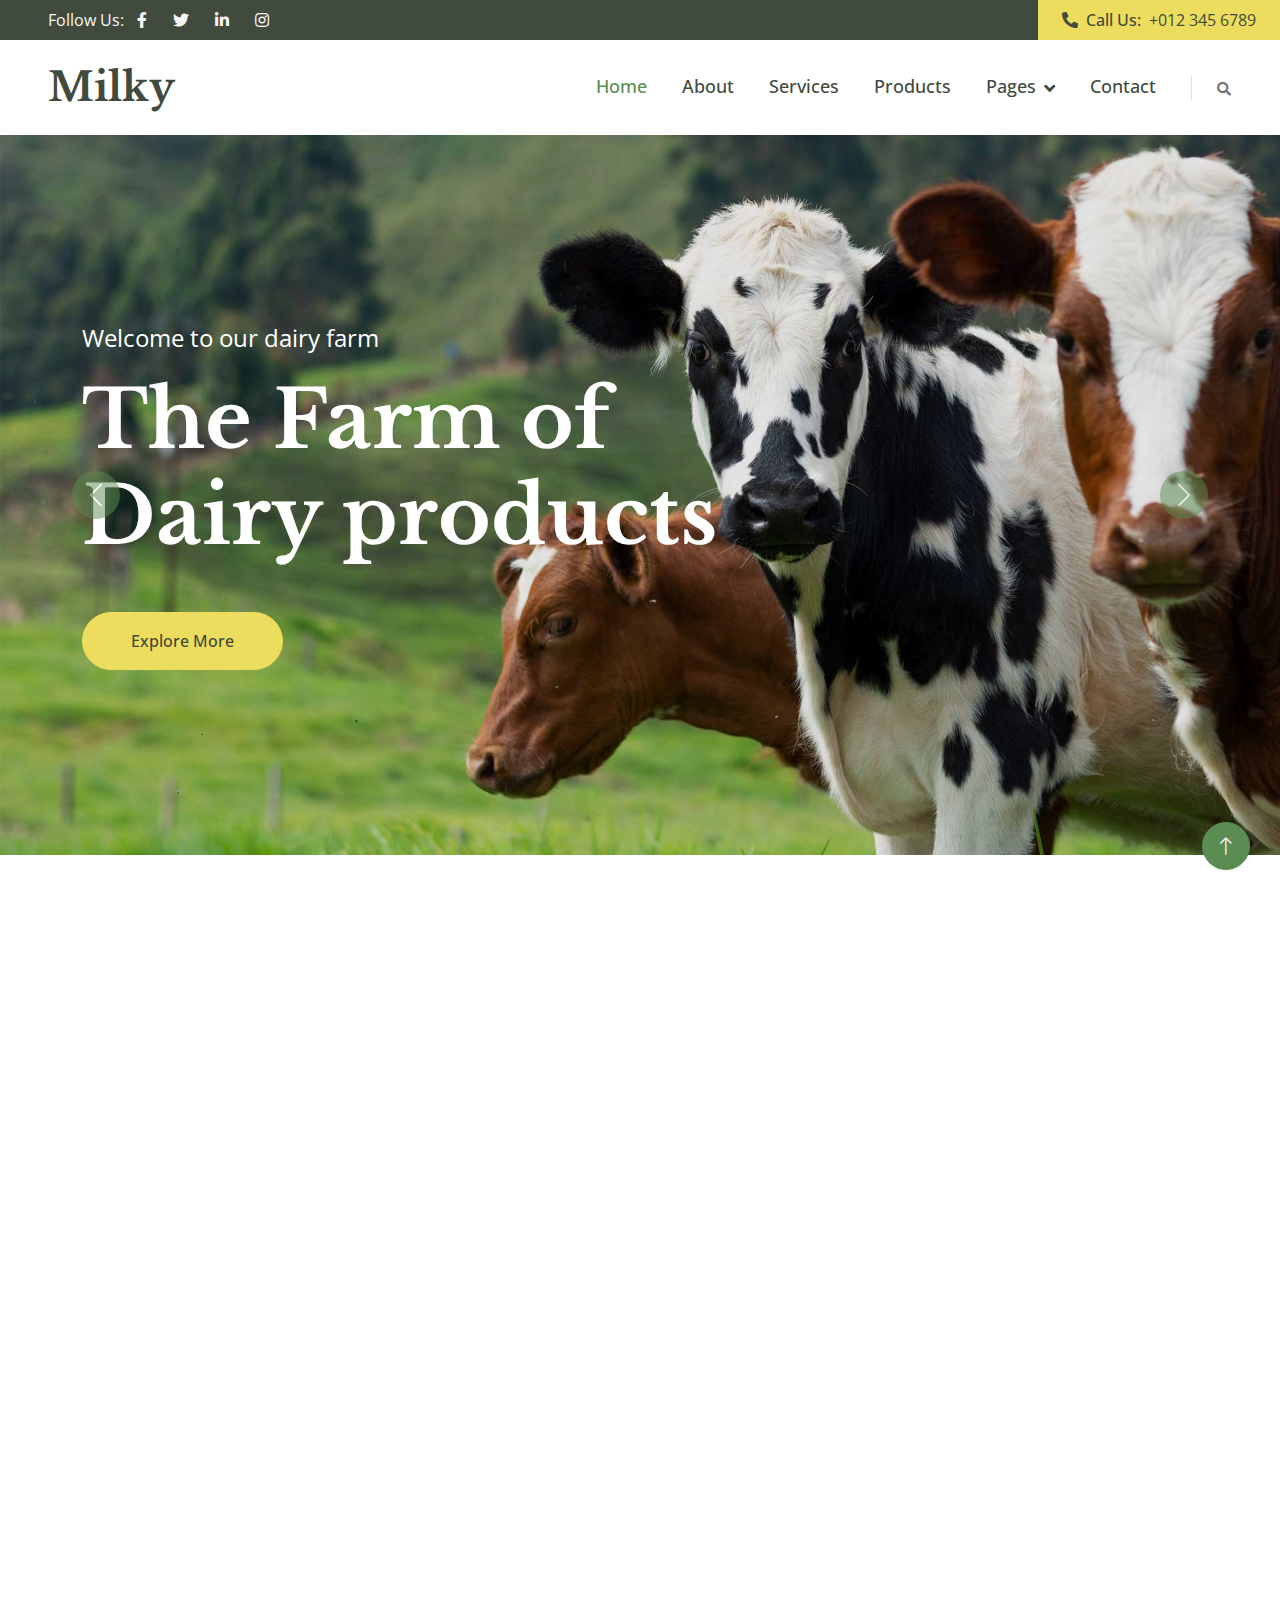
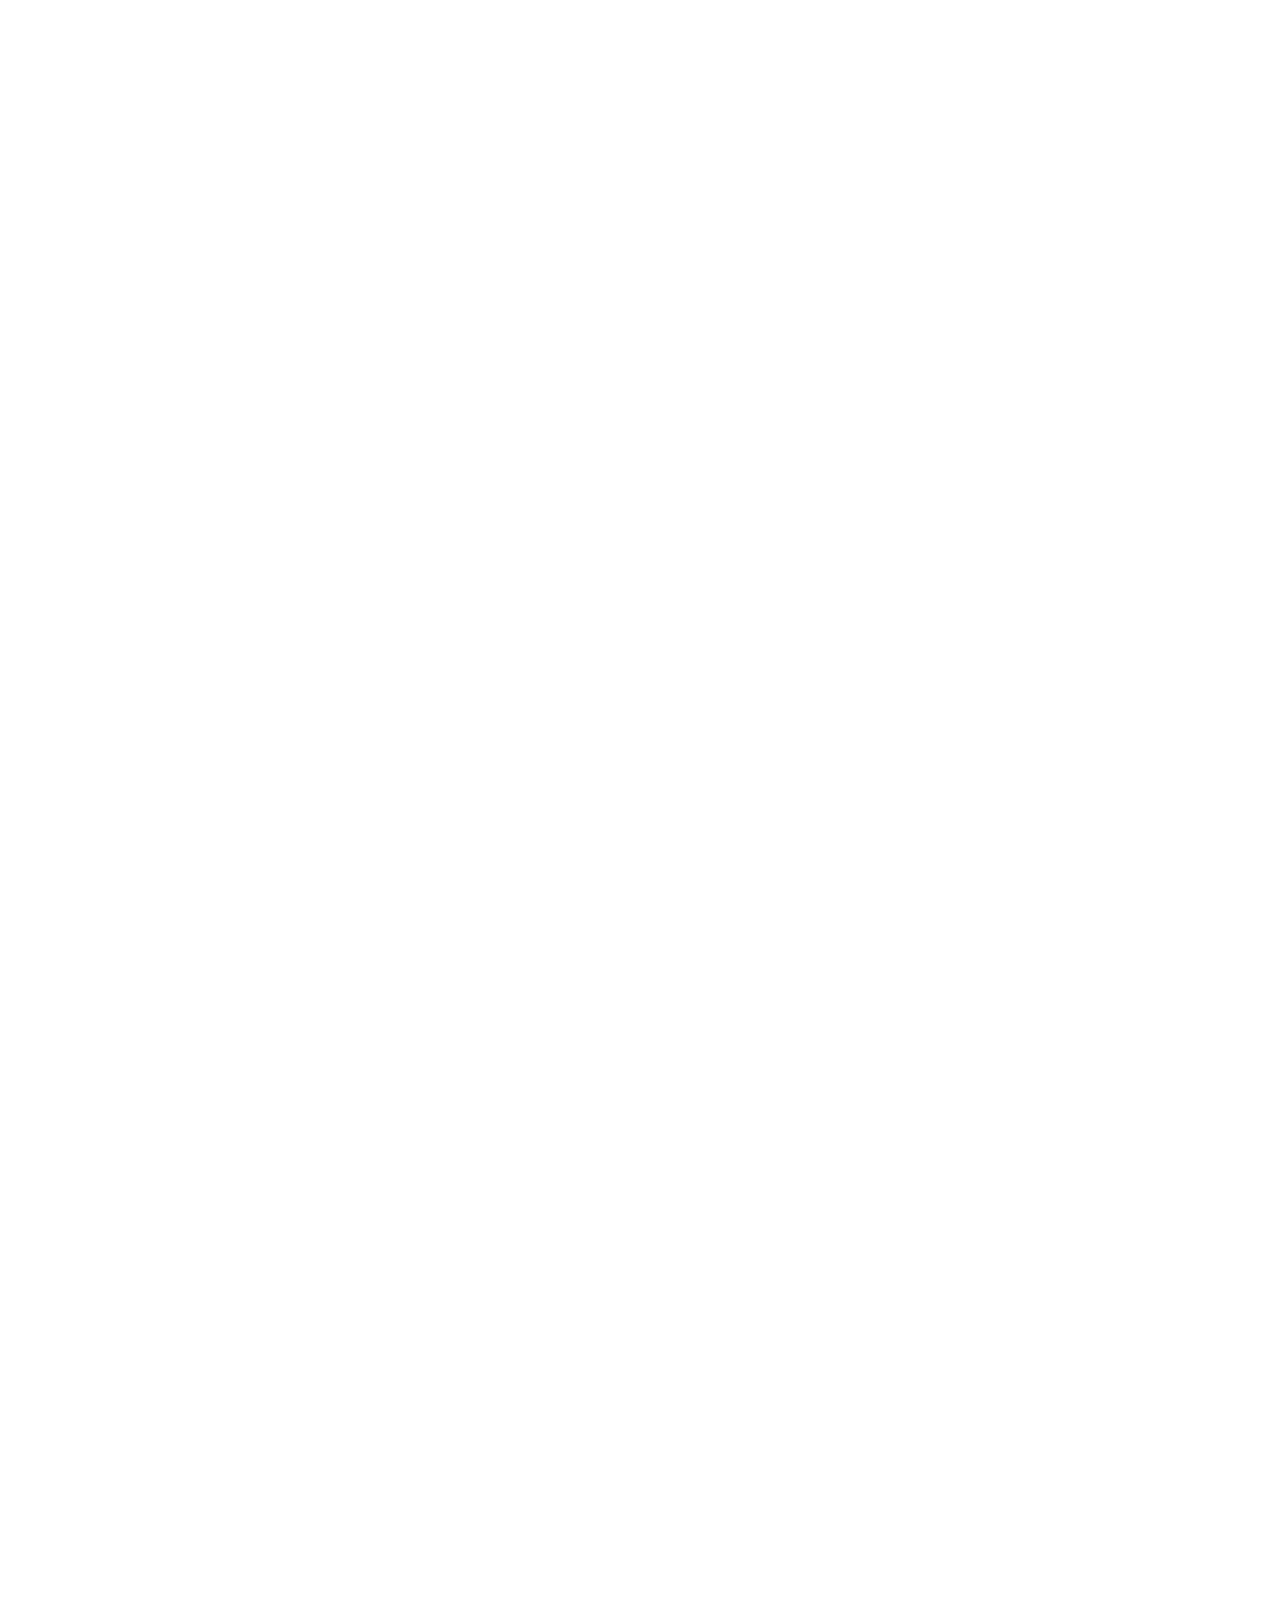
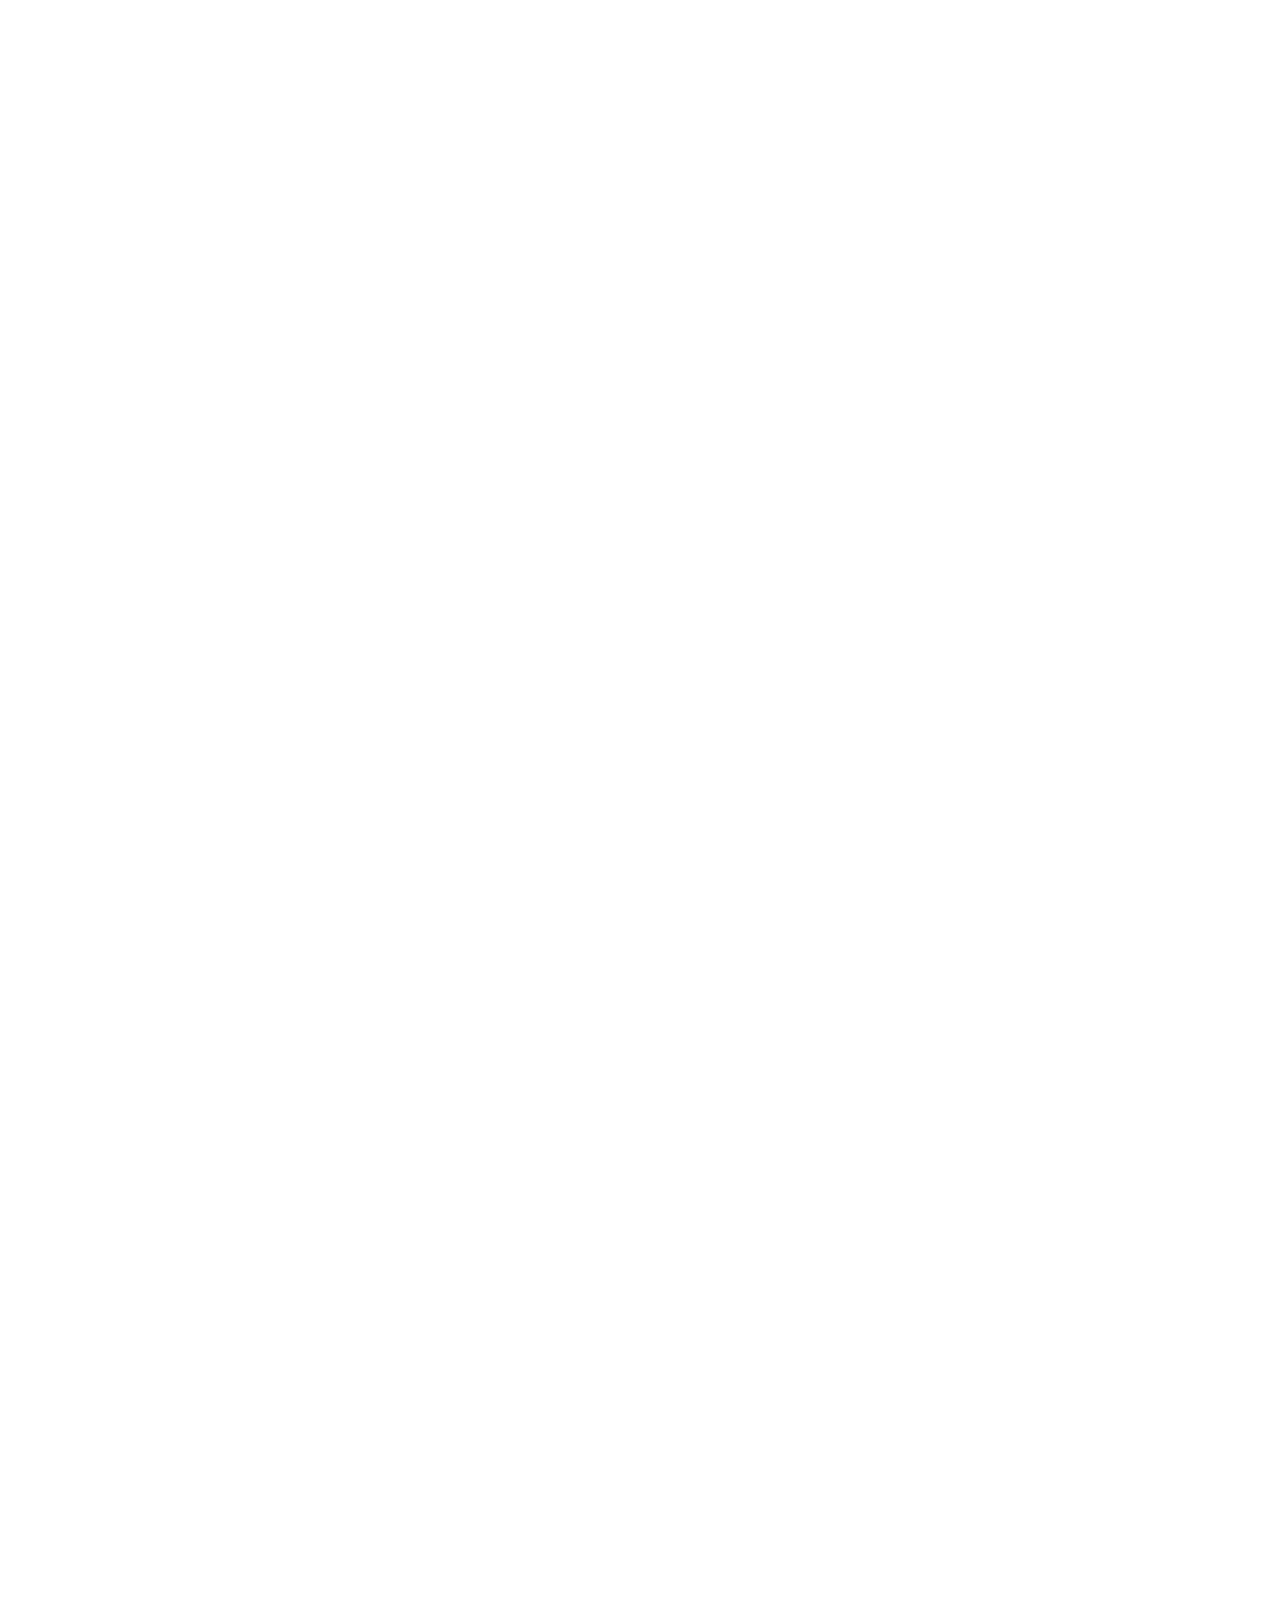
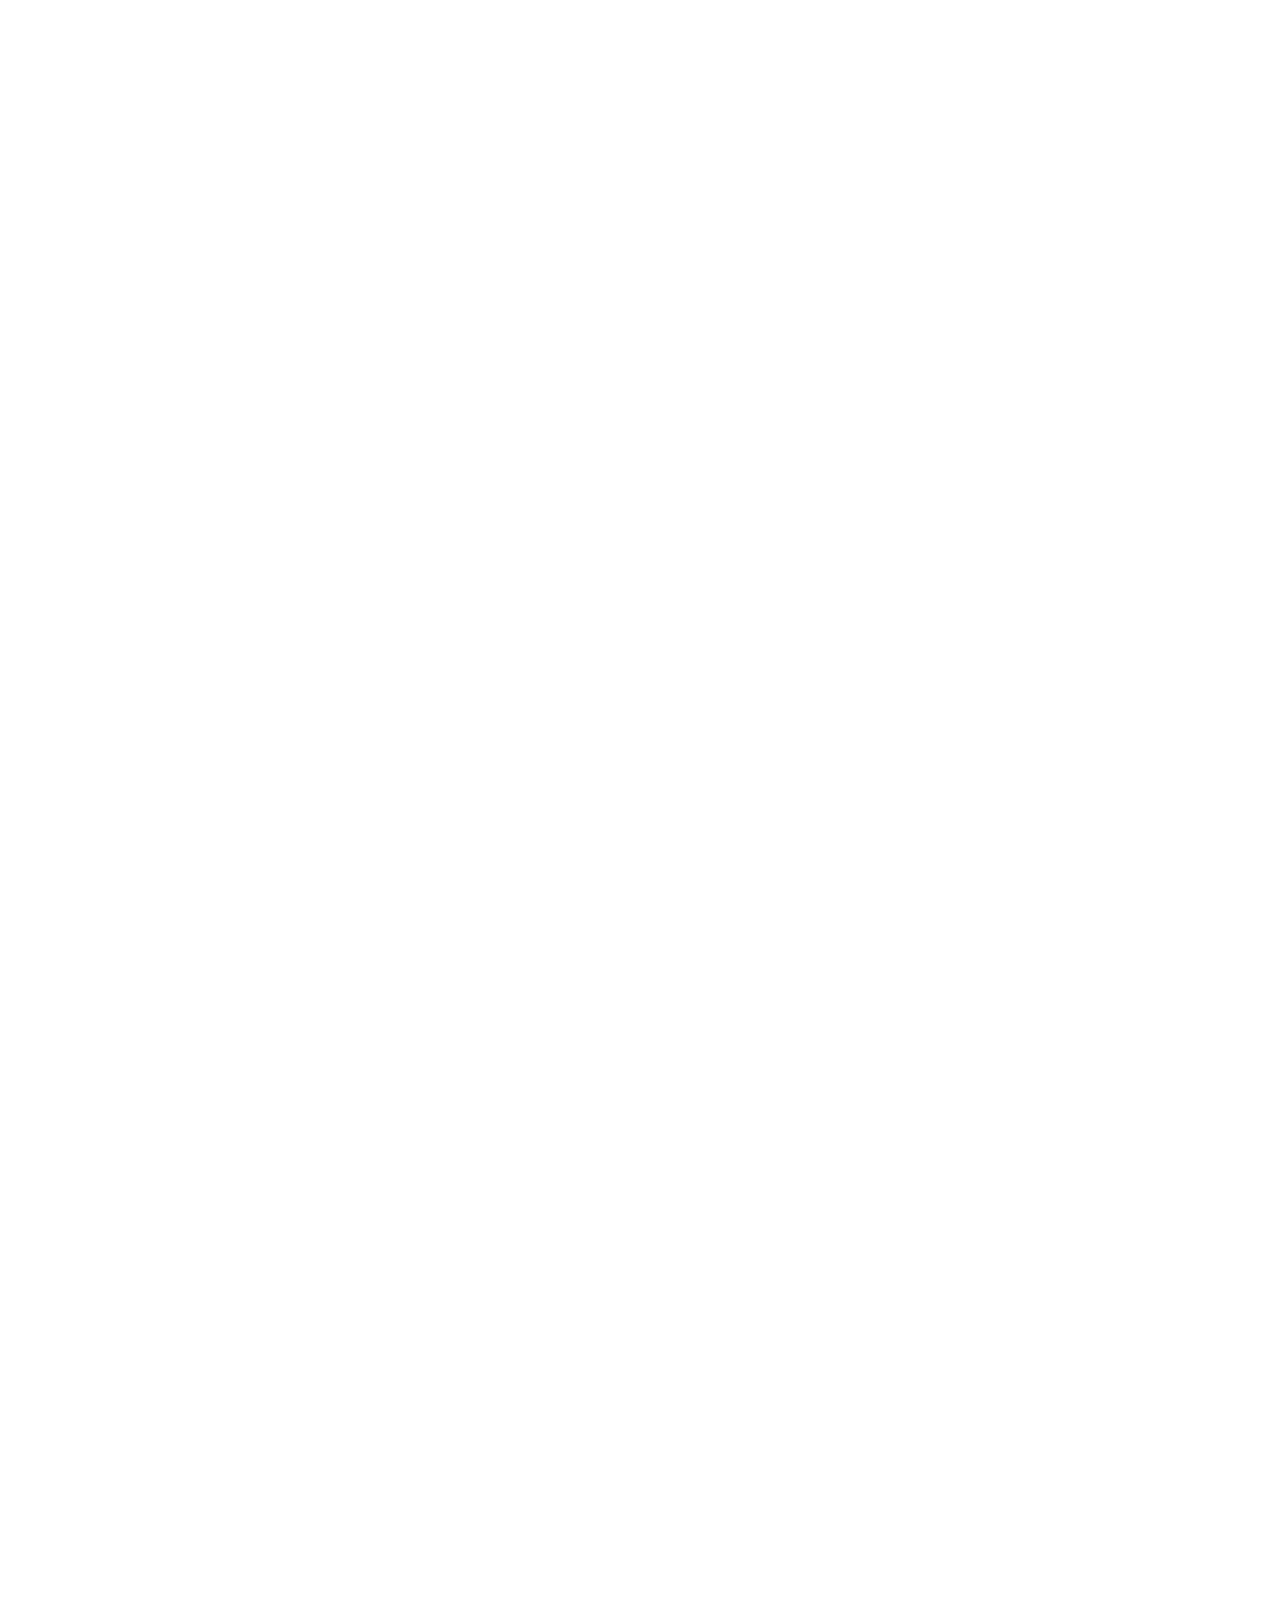
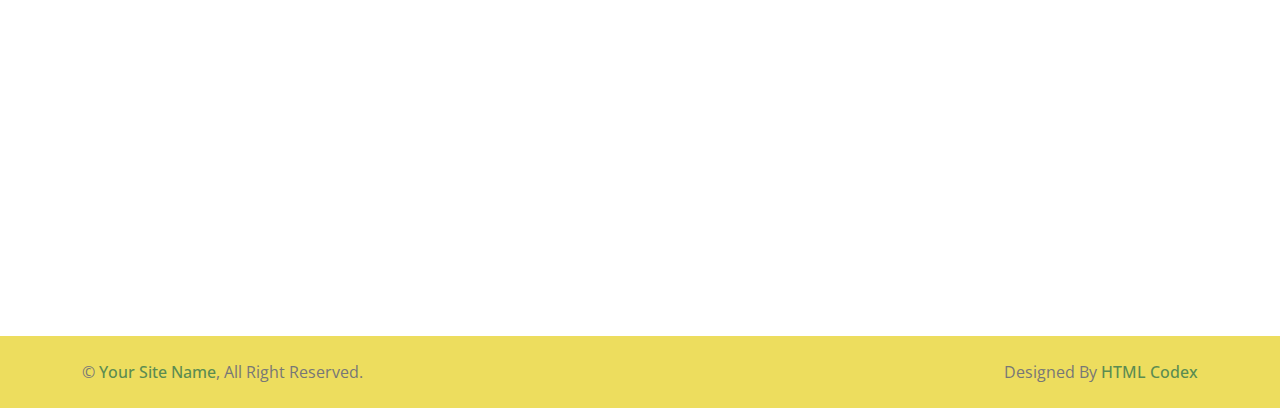
==== dairy-website-template/index.html @ 1d52352a "adding Dairy Cow template" ====
<!DOCTYPE html>
<html lang="en">

<head>
    <meta charset="utf-8">
    <title>Milky - Dairy Website Template</title>
    <meta content="width=device-width, initial-scale=1.0" name="viewport">
    <meta content="" name="keywords">
    <meta content="" name="description">

    <!-- Favicon -->
    <link href="img/favicon.ico" rel="icon">

    <!-- Google Web Fonts -->
    <link rel="preconnect" href="https://fonts.googleapis.com">
    <link rel="preconnect" href="https://fonts.gstatic.com" crossorigin>
    <link href="https://fonts.googleapis.com/css2?family=Libre+Baskerville:wght@700&family=Open+Sans:wght@400;500;600&display=swap" rel="stylesheet">   

    <!-- Icon Font Stylesheet -->
    <link href="https://cdnjs.cloudflare.com/ajax/libs/font-awesome/5.10.0/css/all.min.css" rel="stylesheet">
    <link href="https://cdn.jsdelivr.net/npm/bootstrap-icons@1.4.1/font/bootstrap-icons.css" rel="stylesheet">

    <!-- Libraries Stylesheet -->
    <link href="lib/animate/animate.min.css" rel="stylesheet">
    <link href="lib/owlcarousel/assets/owl.carousel.min.css" rel="stylesheet">
    <link href="lib/lightbox/css/lightbox.min.css" rel="stylesheet">

    <!-- Customized Bootstrap Stylesheet -->
    <link href="css/bootstrap.min.css" rel="stylesheet">

    <!-- Template Stylesheet -->
    <link href="css/style.css" rel="stylesheet">
</head>

<body>
    <!-- Spinner Start -->
    <div id="spinner" class="show bg-white position-fixed translate-middle w-100 vh-100 top-50 start-50 d-flex align-items-center justify-content-center">
        <div class="spinner-border text-primary" role="status" style="width: 3rem; height: 3rem;"></div>
    </div>
    <!-- Spinner End -->


    <!-- Topbar Start -->
    <div class="container-fluid bg-dark px-0">
        <div class="row g-0 d-none d-lg-flex">
            <div class="col-lg-6 ps-5 text-start">
                <div class="h-100 d-inline-flex align-items-center text-light">
                    <span>Follow Us:</span>
                    <a class="btn btn-link text-light" href=""><i class="fab fa-facebook-f"></i></a>
                    <a class="btn btn-link text-light" href=""><i class="fab fa-twitter"></i></a>
                    <a class="btn btn-link text-light" href=""><i class="fab fa-linkedin-in"></i></a>
                    <a class="btn btn-link text-light" href=""><i class="fab fa-instagram"></i></a>
                </div>
            </div>
            <div class="col-lg-6 text-end">
                <div class="h-100 bg-secondary d-inline-flex align-items-center text-dark py-2 px-4">
                    <span class="me-2 fw-semi-bold"><i class="fa fa-phone-alt me-2"></i>Call Us:</span>
                    <span>+012 345 6789</span>
                </div>
            </div>
        </div>
    </div>
    <!-- Topbar End -->


    <!-- Navbar Start -->
    <nav class="navbar navbar-expand-lg bg-white navbar-light sticky-top px-4 px-lg-5">
        <a href="index.html" class="navbar-brand d-flex align-items-center">
            <h1 class="m-0">Milky</h1>
        </a>
        <button type="button" class="navbar-toggler me-0" data-bs-toggle="collapse" data-bs-target="#navbarCollapse">
            <span class="navbar-toggler-icon"></span>
        </button>
        <div class="collapse navbar-collapse" id="navbarCollapse">
            <div class="navbar-nav ms-auto p-4 p-lg-0">
                <a href="index.html" class="nav-item nav-link active">Home</a>
                <a href="about.html" class="nav-item nav-link">About</a>
                <a href="service.html" class="nav-item nav-link">Services</a>
                <a href="product.html" class="nav-item nav-link">Products</a>
                <div class="nav-item dropdown">
                    <a href="#" class="nav-link dropdown-toggle" data-bs-toggle="dropdown">Pages</a>
                    <div class="dropdown-menu bg-light m-0">
                        <a href="gallery.html" class="dropdown-item">Gallery</a>
                        <a href="feature.html" class="dropdown-item">Features</a>
                        <a href="team.html" class="dropdown-item">Our Team</a>
                        <a href="testimonial.html" class="dropdown-item">Testimonial</a>
                        <a href="404.html" class="dropdown-item">404 Page</a>
                    </div>
                </div>
                <a href="contact.html" class="nav-item nav-link">Contact</a>
            </div>
            <div class="border-start ps-4 d-none d-lg-block">
                <button type="button" class="btn btn-sm p-0"><i class="fa fa-search"></i></button>
            </div>
        </div>
    </nav>
    <!-- Navbar End -->


    <!-- Carousel Start -->
    <div class="container-fluid px-0 mb-5">
        <div id="header-carousel" class="carousel slide" data-bs-ride="carousel">
            <div class="carousel-inner">
                <div class="carousel-item active">
                    <img class="w-100" src="img/carousel-1.jpg" alt="Image">
                    <div class="carousel-caption">
                        <div class="container">
                            <div class="row justify-content-start">
                                <div class="col-lg-8 text-start">
                                    <p class="fs-4 text-white">Welcome to our dairy farm</p>
                                    <h1 class="display-1 text-white mb-5 animated slideInRight">The Farm of Dairy products</h1>
                                    <a href="" class="btn btn-secondary rounded-pill py-3 px-5 animated slideInRight">Explore More</a>
                                </div>
                            </div>
                        </div>
                    </div>
                </div>
                <div class="carousel-item">
                    <img class="w-100" src="img/carousel-2.jpg" alt="Image">
                    <div class="carousel-caption">
                        <div class="container">
                            <div class="row justify-content-end">
                                <div class="col-lg-8 text-end">
                                    <p class="fs-4 text-white">Welcome to our dairy farm</p>
                                    <h1 class="display-1 text-white mb-5 animated slideInRight">Best Organic Dairy Products</h1>
                                    <a href="" class="btn btn-secondary rounded-pill py-3 px-5 animated slideInLeft">Explore More</a>
                                </div>
                            </div>
                        </div>
                    </div>
                </div>
            </div>
            <button class="carousel-control-prev" type="button" data-bs-target="#header-carousel"
                data-bs-slide="prev">
                <span class="carousel-control-prev-icon" aria-hidden="true"></span>
                <span class="visually-hidden">Previous</span>
            </button>
            <button class="carousel-control-next" type="button" data-bs-target="#header-carousel"
                data-bs-slide="next">
                <span class="carousel-control-next-icon" aria-hidden="true"></span>
                <span class="visually-hidden">Next</span>
            </button>
        </div>
    </div>
    <!-- Carousel End -->


    <!-- About Start -->
    <div class="container-xxl py-5">
        <div class="container">
            <div class="row g-5 align-items-end">
                <div class="col-lg-6">
                    <div class="row g-2">
                        <div class="col-6 position-relative wow fadeIn" data-wow-delay="0.7s">
                            <div class="about-experience bg-secondary rounded">
                                <h1 class="display-1 mb-0">25</h1>
                                <small class="fs-5 fw-bold">Years Experience</small>
                            </div>
                        </div>
                        <div class="col-6 wow fadeIn" data-wow-delay="0.1s">
                            <img class="img-fluid rounded" src="img/service-1.jpg">
                        </div>
                        <div class="col-6 wow fadeIn" data-wow-delay="0.3s">
                            <img class="img-fluid rounded" src="img/service-2.jpg">
                        </div>
                        <div class="col-6 wow fadeIn" data-wow-delay="0.5s">
                            <img class="img-fluid rounded" src="img/service-3.jpg">
                        </div>
                    </div>
                </div>
                <div class="col-lg-6 wow fadeIn" data-wow-delay="0.5s">
                    <p class="section-title bg-white text-start text-primary pe-3">About Us</p>
                    <h1 class="mb-4">Know About Our Dairy Farm & Our History</h1>
                    <p class="mb-4">Tempor erat elitr rebum at clita. Diam dolor diam ipsum sit. Aliqu diam amet diam et eos. Clita erat ipsum et lorem et sit, sed stet lorem sit clita duo justo magna dolore erat amet</p>
                    <div class="row g-5 pt-2 mb-5">
                        <div class="col-sm-6">
                            <img class="img-fluid mb-4" src="img/service.png" alt="">
                            <h5 class="mb-3">Dedicated Services</h5>
                            <span>Clita erat ipsum et lorem et sit, sed stet lorem sit clita</span>
                        </div>
                        <div class="col-sm-6">
                            <img class="img-fluid mb-4" src="img/product.png" alt="">
                            <h5 class="mb-3">Organic Products</h5>
                            <span>Clita erat ipsum et lorem et sit, sed stet lorem sit clita</span>
                        </div>
                    </div>
                    <a class="btn btn-secondary rounded-pill py-3 px-5" href="">Explore More</a>
                </div>
            </div>
        </div>
    </div>
    <!-- About End -->


    <!-- Features Start -->
    <div class="container-xxl py-5">
        <div class="container">
            <div class="row g-5 align-items-center">
                <div class="col-lg-6 wow fadeInUp" data-wow-delay="0.1s">
                    <p class="section-title bg-white text-start text-primary pe-3">Why Us!</p>
                    <h1 class="mb-4">Few Reasons Why People Choosing Us!</h1>
                    <p class="mb-4">Tempor erat elitr rebum at clita. Diam dolor diam ipsum sit. Aliqu diam amet diam et eos. Clita erat ipsum et lorem et sit, sed stet lorem sit clita duo justo magna dolore erat amet</p>
                    <p><i class="fa fa-check text-primary me-3"></i>Justo magna erat amet</p>
                    <p><i class="fa fa-check text-primary me-3"></i>Aliqu diam amet diam et eos</p>
                    <p><i class="fa fa-check text-primary me-3"></i>Clita erat ipsum et lorem et sit</p>
                    <a class="btn btn-secondary rounded-pill py-3 px-5 mt-3" href="">Explore More</a>
                </div>
                <div class="col-lg-6">
                    <div class="rounded overflow-hidden">
                        <div class="row g-0">
                            <div class="col-sm-6 wow fadeIn" data-wow-delay="0.1s">
                                <div class="text-center bg-primary py-5 px-4">
                                    <img class="img-fluid mb-4" src="img/experience.png" alt="">
                                    <h1 class="display-6 text-white" data-toggle="counter-up">25</h1>
                                    <span class="fs-5 fw-semi-bold text-secondary">Years Experience</span>
                                </div>
                            </div>
                            <div class="col-sm-6 wow fadeIn" data-wow-delay="0.3s">
                                <div class="text-center bg-secondary py-5 px-4">
                                    <img class="img-fluid mb-4" src="img/award.png" alt="">
                                    <h1 class="display-6" data-toggle="counter-up">183</h1>
                                    <span class="fs-5 fw-semi-bold text-primary">Award Winning</span>
                                </div>
                            </div>
                            <div class="col-sm-6 wow fadeIn" data-wow-delay="0.5s">
                                <div class="text-center bg-secondary py-5 px-4">
                                    <img class="img-fluid mb-4" src="img/animal.png" alt="">
                                    <h1 class="display-6" data-toggle="counter-up">2619</h1>
                                    <span class="fs-5 fw-semi-bold text-primary">Total Animals</span>
                                </div>
                            </div>
                            <div class="col-sm-6 wow fadeIn" data-wow-delay="0.7s">
                                <div class="text-center bg-primary py-5 px-4">
                                    <img class="img-fluid mb-4" src="img/client.png" alt="">
                                    <h1 class="display-6 text-white" data-toggle="counter-up">51940</h1>
                                    <span class="fs-5 fw-semi-bold text-secondary">Happy Clients</span>
                                </div>
                            </div>
                        </div>
                    </div>
                </div>
            </div>
        </div>
    </div>
    <!-- Features End -->


    <!-- Banner Start -->
    <div class="container-fluid banner my-5 py-5" data-parallax="scroll" data-image-src="img/banner.jpg">
        <div class="container py-5">
            <div class="row g-5">
                <div class="col-lg-6 wow fadeIn" data-wow-delay="0.3s">
                    <div class="row g-4 align-items-center">
                        <div class="col-sm-4">
                            <img class="img-fluid rounded" src="img/banner-1.jpg" alt="">
                        </div>
                        <div class="col-sm-8">
                            <h2 class="text-white mb-3">We Sell Best Dairy Products</h2>
                            <p class="text-white mb-4">Clita erat ipsum et lorem et sit, sed stet lorem sit clita duo justo magna dolore erat amet</p>
                            <a class="btn btn-secondary rounded-pill py-2 px-4" href="">Read More</a>
                        </div>
                    </div>
                </div>
                <div class="col-lg-6 wow fadeIn" data-wow-delay="0.5s">
                    <div class="row g-4 align-items-center">
                        <div class="col-sm-4">
                            <img class="img-fluid rounded" src="img/banner-2.jpg" alt="">
                        </div>
                        <div class="col-sm-8">
                            <h2 class="text-white mb-3">We Deliver Fresh Mild Worldwide</h2>
                            <p class="text-white mb-4">Clita erat ipsum et lorem et sit, sed stet lorem sit clita duo justo magna dolore erat amet</p>
                            <a class="btn btn-secondary rounded-pill py-2 px-4" href="">Read More</a>
                        </div>
                    </div>
                </div>
            </div>
        </div>
    </div>
    <!-- Banner End -->


    <!-- Service Start -->
    <div class="container-xxl py-5">
        <div class="container">
            <div class="text-center mx-auto pb-4 wow fadeInUp" data-wow-delay="0.1s" style="max-width: 500px;">
                <p class="section-title bg-white text-center text-primary px-3">Our Services</p>
                <h1 class="mb-5">Services That We Offer For Entrepreneurs</h1>
            </div>
            <div class="row gy-5 gx-4">
                <div class="col-lg-4 col-md-6 pt-5 wow fadeInUp" data-wow-delay="0.1s">
                    <div class="service-item d-flex h-100">
                        <div class="service-img">
                            <img class="img-fluid" src="img/service-1.jpg" alt="">
                        </div>
                        <div class="service-text p-5 pt-0">
                            <div class="service-icon">
                                <img class="img-fluid rounded-circle" src="img/service-1.jpg" alt="">
                            </div>
                            <h5 class="mb-3">Best Animal Selection</h4>
                            <p class="mb-4">Erat ipsum justo amet duo et elitr dolor, est duo duo eos lorem sed diam stet diam sed stet.</p>
                            <a class="btn btn-square rounded-circle" href=""><i class="bi bi-chevron-double-right"></i></a>
                        </div>
                    </div>
                </div>
                <div class="col-lg-4 col-md-6 pt-5 wow fadeInUp" data-wow-delay="0.3s">
                    <div class="service-item d-flex h-100">
                        <div class="service-img">
                            <img class="img-fluid" src="img/service-2.jpg" alt="">
                        </div>
                        <div class="service-text p-5 pt-0">
                            <div class="service-icon">
                                <img class="img-fluid rounded-circle" src="img/service-2.jpg" alt="">
                            </div>
                            <h5 class="mb-3">Breeding & Veterinary</h5>
                            <p class="mb-4">Erat ipsum justo amet duo et elitr dolor, est duo duo eos lorem sed diam stet diam sed stet.</p>
                            <a class="btn btn-square rounded-circle" href=""><i class="bi bi-chevron-double-right"></i></a>
                        </div>
                    </div>
                </div>
                <div class="col-lg-4 col-md-6 pt-5 wow fadeInUp" data-wow-delay="0.5s">
                    <div class="service-item d-flex h-100">
                        <div class="service-img">
                            <img class="img-fluid" src="img/service-3.jpg" alt="">
                        </div>
                        <div class="service-text p-5 pt-0">
                            <div class="service-icon">
                                <img class="img-fluid rounded-circle" src="img/service-3.jpg" alt="">
                            </div>
                            <h5 class="mb-3">Care & Milking</h5>
                            <p class="mb-4">Erat ipsum justo amet duo et elitr dolor, est duo duo eos lorem sed diam stet diam sed stet.</p>
                            <a class="btn btn-square rounded-circle" href=""><i class="bi bi-chevron-double-right"></i></a>
                        </div>
                    </div>
                </div>
            </div>
        </div>
    </div>
    <!-- Service End -->


    <!-- Gallery Start -->
    <div class="container-xxl py-5 px-0">
        <div class="row g-0">
            <div class="col-lg-3 col-md-6 wow fadeInUp" data-wow-delay="0.1s">
                <div class="row g-0">
                    <div class="col-12">
                        <a class="d-block" href="img/gallery-5.jpg" data-lightbox="gallery">
                            <img class="img-fluid" src="img/gallery-5.jpg" alt="">
                        </a>
                    </div>
                    <div class="col-12">
                        <a class="d-block" href="img/gallery-1.jpg" data-lightbox="gallery">
                            <img class="img-fluid" src="img/gallery-1.jpg" alt="">
                        </a>
                    </div>
                </div>
            </div>
            <div class="col-lg-3 col-md-6 wow fadeInUp" data-wow-delay="0.3s">
                <div class="row g-0">
                    <div class="col-12">
                        <a class="d-block" href="img/gallery-2.jpg" data-lightbox="gallery">
                            <img class="img-fluid" src="img/gallery-2.jpg" alt="">
                        </a>
                    </div>
                    <div class="col-12">
                        <a class="d-block" href="img/gallery-6.jpg" data-lightbox="gallery">
                            <img class="img-fluid" src="img/gallery-6.jpg" alt="">
                        </a>
                    </div>
                </div>
            </div>
            <div class="col-lg-3 col-md-6 wow fadeInUp" data-wow-delay="0.5s">
                <div class="row g-0">
                    <div class="col-12">
                        <a class="d-block" href="img/gallery-7.jpg" data-lightbox="gallery">
                            <img class="img-fluid" src="img/gallery-7.jpg" alt="">
                        </a>
                    </div>
                    <div class="col-12">
                        <a class="d-block" href="img/gallery-3.jpg" data-lightbox="gallery">
                            <img class="img-fluid" src="img/gallery-3.jpg" alt="">
                        </a>
                    </div>
                </div>
            </div>
            <div class="col-lg-3 col-md-6 wow fadeInUp" data-wow-delay="0.7s">
                <div class="row g-0">
                    <div class="col-12">
                        <a class="d-block" href="img/gallery-4.jpg" data-lightbox="gallery">
                            <img class="img-fluid" src="img/gallery-4.jpg" alt="">
                        </a>
                    </div>
                    <div class="col-12">
                        <a class="d-block" href="img/gallery-8.jpg" data-lightbox="gallery">
                            <img class="img-fluid" src="img/gallery-8.jpg" alt="">
                        </a>
                    </div>
                </div>
            </div>
        </div>
    </div>
    <!-- Gallery End -->


    <!-- Product Start -->
    <div class="container-xxl py-5">
        <div class="container">
            <div class="text-center mx-auto wow fadeInUp" data-wow-delay="0.1s" style="max-width: 500px;">
                <p class="section-title bg-white text-center text-primary px-3">Our Products</p>
                <h1 class="mb-5">Our Dairy Products For Healthy Living</h1>
            </div>
            <div class="row gx-4">
                <div class="col-md-6 col-lg-4 col-xl-3 wow fadeInUp" data-wow-delay="0.1s">
                    <div class="product-item">
                        <div class="position-relative">
                            <img class="img-fluid" src="img/product-1.jpg" alt="">
                            <div class="product-overlay">
                                <a class="btn btn-square btn-secondary rounded-circle m-1" href=""><i class="bi bi-link"></i></a>
                                <a class="btn btn-square btn-secondary rounded-circle m-1" href=""><i class="bi bi-cart"></i></a>
                            </div>
                        </div>
                        <div class="text-center p-4">
                            <a class="d-block h5" href="">Pure Milk</a>
                            <span class="text-primary me-1">$19.00</span>
                            <span class="text-decoration-line-through">$29.00</span>
                        </div>
                    </div>
                </div>
                <div class="col-md-6 col-lg-4 col-xl-3 wow fadeInUp" data-wow-delay="0.3s">
                    <div class="product-item">
                        <div class="position-relative">
                            <img class="img-fluid" src="img/product-2.jpg" alt="">
                            <div class="product-overlay">
                                <a class="btn btn-square btn-secondary rounded-circle m-1" href=""><i class="bi bi-link"></i></a>
                                <a class="btn btn-square btn-secondary rounded-circle m-1" href=""><i class="bi bi-cart"></i></a>
                            </div>
                        </div>
                        <div class="text-center p-4">
                            <a class="d-block h5" href="">Fresh Meat</a>
                            <span class="text-primary me-1">$19.00</span>
                            <span class="text-decoration-line-through">$29.00</span>
                        </div>
                    </div>
                </div>
                <div class="col-md-6 col-lg-4 col-xl-3 wow fadeInUp" data-wow-delay="0.5s">
                    <div class="product-item">
                        <div class="position-relative">
                            <img class="img-fluid" src="img/product-3.jpg" alt="">
                            <div class="product-overlay">
                                <a class="btn btn-square btn-secondary rounded-circle m-1" href=""><i class="bi bi-link"></i></a>
                                <a class="btn btn-square btn-secondary rounded-circle m-1" href=""><i class="bi bi-cart"></i></a>
                            </div>
                        </div>
                        <div class="text-center p-4">
                            <a class="d-block h5" href="">Dairy Products</a>
                            <span class="text-primary me-1">$19.00</span>
                            <span class="text-decoration-line-through">$29.00</span>
                        </div>
                    </div>
                </div>
                <div class="col-md-6 col-lg-4 col-xl-3 wow fadeInUp" data-wow-delay="0.7s">
                    <div class="product-item">
                        <div class="position-relative">
                            <img class="img-fluid" src="img/product-4.jpg" alt="">
                            <div class="product-overlay">
                                <a class="btn btn-square btn-secondary rounded-circle m-1" href=""><i class="bi bi-link"></i></a>
                                <a class="btn btn-square btn-secondary rounded-circle m-1" href=""><i class="bi bi-cart"></i></a>
                            </div>
                        </div>
                        <div class="text-center p-4">
                            <a class="d-block h5" href="">Organic Food</a>
                            <span class="text-primary me-1">$19.00</span>
                            <span class="text-decoration-line-through">$29.00</span>
                        </div>
                    </div>
                </div>
            </div>
        </div>
    </div>
    <!-- Product End -->


    <!-- Team Start -->
    <div class="container-xxl py-5">
        <div class="container">
            <div class="text-center mx-auto wow fadeInUp" data-wow-delay="0.1s" style="max-width: 500px;">
                <p class="section-title bg-white text-center text-primary px-3">Our Team</p>
                <h1 class="mb-5">Experienced Team Members</h1>
            </div>
            <div class="row g-4">
                <div class="col-lg-4 col-md-6 wow fadeInUp" data-wow-delay="0.1s">
                    <div class="team-item rounded p-4">
                        <img class="img-fluid rounded mb-4" src="img/team-1.jpg" alt="">
                        <h5>Adam Crew</h5>
                        <p class="text-primary">Founder</p>
                        <div class="d-flex justify-content-center">
                            <a class="btn btn-square btn-outline-secondary rounded-circle mx-1" href=""><i class="fab fa-facebook-f"></i></a>
                            <a class="btn btn-square btn-outline-secondary rounded-circle mx-1" href=""><i class="fab fa-twitter"></i></a>
                            <a class="btn btn-square btn-outline-secondary rounded-circle mx-1" href=""><i class="fab fa-instagram"></i></a>
                        </div>
                    </div>
                </div>
                <div class="col-lg-4 col-md-6 wow fadeInUp" data-wow-delay="0.3s">
                    <div class="team-item rounded p-4">
                        <img class="img-fluid rounded mb-4" src="img/team-2.jpg" alt="">
                        <h5>Doris Jordan</h5>
                        <p class="text-primary">Veterinarian</p>
                        <div class="d-flex justify-content-center">
                            <a class="btn btn-square btn-outline-secondary rounded-circle mx-1" href=""><i class="fab fa-facebook-f"></i></a>
                            <a class="btn btn-square btn-outline-secondary rounded-circle mx-1" href=""><i class="fab fa-twitter"></i></a>
                            <a class="btn btn-square btn-outline-secondary rounded-circle mx-1" href=""><i class="fab fa-instagram"></i></a>
                        </div>
                    </div>
                </div>
                <div class="col-lg-4 col-md-6 wow fadeInUp" data-wow-delay="0.5s">
                    <div class="team-item rounded p-4">
                        <img class="img-fluid rounded mb-4" src="img/team-3.jpg" alt="">
                        <h5>Jack Dawson</h5>
                        <p class="text-primary">Farmer</p>
                        <div class="d-flex justify-content-center">
                            <a class="btn btn-square btn-outline-secondary rounded-circle mx-1" href=""><i class="fab fa-facebook-f"></i></a>
                            <a class="btn btn-square btn-outline-secondary rounded-circle mx-1" href=""><i class="fab fa-twitter"></i></a>
                            <a class="btn btn-square btn-outline-secondary rounded-circle mx-1" href=""><i class="fab fa-instagram"></i></a>
                        </div>
                    </div>
                </div>
            </div>
        </div>
    </div>
    <!-- Team End -->


    <!-- Testimonial Start -->
    <div class="container-xxl py-5">
        <div class="container">
            <div class="text-center mx-auto wow fadeInUp" data-wow-delay="0.1s" style="max-width: 500px;">
                <p class="section-title bg-white text-center text-primary px-3">Testimonial</p>
                <h1 class="mb-5">What People Say About Our Dairy Farm</h1>
            </div>
            <div class="row g-5 align-items-center">
                <div class="col-lg-5 wow fadeInUp" data-wow-delay="0.1s">
                    <div class="testimonial-img">
                        <img class="img-fluid animated pulse infinite" src="img/testimonial-1.jpg" alt="">
                        <img class="img-fluid animated pulse infinite" src="img/testimonial-2.jpg" alt="">
                        <img class="img-fluid animated pulse infinite" src="img/testimonial-3.jpg" alt="">
                        <img class="img-fluid animated pulse infinite" src="img/testimonial-4.jpg" alt="">
                    </div>
                </div>
                <div class="col-lg-7 wow fadeInUp" data-wow-delay="0.5s">
                    <div class="owl-carousel testimonial-carousel">
                        <div class="testimonial-item">
                            <img class="img-fluid mb-3" src="img/testimonial-1.jpg" alt="">
                            <p class="fs-5">Dolores sed duo clita tempor justo dolor et stet lorem kasd labore dolore lorem ipsum. At lorem lorem magna ut et, nonumy et labore et tempor diam tempor erat.</p>
                            <h5>Client Name</h5>
                            <span class="text-primary">Profession</span>
                        </div>
                        <div class="testimonial-item">
                            <img class="img-fluid mb-3" src="img/testimonial-2.jpg" alt="">
                            <p class="fs-5">Dolores sed duo clita tempor justo dolor et stet lorem kasd labore dolore lorem ipsum. At lorem lorem magna ut et, nonumy et labore et tempor diam tempor erat.</p>
                            <h5>Client Name</h5>
                            <span class="text-primary">Profession</span>
                        </div>
                        <div class="testimonial-item">
                            <img class="img-fluid mb-3" src="img/testimonial-3.jpg" alt="">
                            <p class="fs-5">Dolores sed duo clita tempor justo dolor et stet lorem kasd labore dolore lorem ipsum. At lorem lorem magna ut et, nonumy et labore et tempor diam tempor erat.</p>
                            <h5>Client Name</h5>
                            <span class="text-primary">Profession</span>
                        </div>
                        <div class="testimonial-item">
                            <img class="img-fluid mb-3" src="img/testimonial-4.jpg" alt="">
                            <p class="fs-5">Dolores sed duo clita tempor justo dolor et stet lorem kasd labore dolore lorem ipsum. At lorem lorem magna ut et, nonumy et labore et tempor diam tempor erat.</p>
                            <h5>Client Name</h5>
                            <span class="text-primary">Profession</span>
                        </div>
                    </div>
                </div>
            </div>
        </div>
    </div>
    <!-- Testimonial End -->


    <!-- Footer Start -->
    <div class="container-fluid bg-dark footer mt-5 py-5 wow fadeIn" data-wow-delay="0.1s">
        <div class="container py-5">
            <div class="row g-5">
                <div class="col-lg-3 col-md-6">
                    <h5 class="text-white mb-4">Our Office</h5>
                    <p class="mb-2"><i class="fa fa-map-marker-alt me-3"></i>123 Street, New York, USA</p>
                    <p class="mb-2"><i class="fa fa-phone-alt me-3"></i>+012 345 67890</p>
                    <p class="mb-2"><i class="fa fa-envelope me-3"></i>info@example.com</p>
                    <div class="d-flex pt-3">
                        <a class="btn btn-square btn-secondary rounded-circle me-2" href=""><i class="fab fa-twitter"></i></a>
                        <a class="btn btn-square btn-secondary rounded-circle me-2" href=""><i class="fab fa-facebook-f"></i></a>
                        <a class="btn btn-square btn-secondary rounded-circle me-2" href=""><i class="fab fa-youtube"></i></a>
                        <a class="btn btn-square btn-secondary rounded-circle me-2" href=""><i class="fab fa-linkedin-in"></i></a>
                    </div>
                </div>
                <div class="col-lg-3 col-md-6">
                    <h5 class="text-white mb-4">Quick Links</h5>
                    <a class="btn btn-link" href="">About Us</a>
                    <a class="btn btn-link" href="">Contact Us</a>
                    <a class="btn btn-link" href="">Our Services</a>
                    <a class="btn btn-link" href="">Terms & Condition</a>
                    <a class="btn btn-link" href="">Support</a>
                </div>
                <div class="col-lg-3 col-md-6">
                    <h5 class="text-white mb-4">Business Hours</h5>
                    <p class="mb-1">Monday - Friday</p>
                    <h6 class="text-light">09:00 am - 07:00 pm</h6>
                    <p class="mb-1">Saturday</p>
                    <h6 class="text-light">09:00 am - 12:00 pm</h6>
                    <p class="mb-1">Sunday</p>
                    <h6 class="text-light">Closed</h6>
                </div>
                <div class="col-lg-3 col-md-6">
                    <h5 class="text-white mb-4">Newsletter</h5>
                    <p>Dolor amet sit justo amet elitr clita ipsum elitr est.</p>
                    <div class="position-relative w-100">
                        <input class="form-control bg-transparent w-100 py-3 ps-4 pe-5" type="text" placeholder="Your email">
                        <button type="button" class="btn btn-secondary py-2 position-absolute top-0 end-0 mt-2 me-2">SignUp</button>
                    </div>
                </div>
            </div>
        </div>
    </div>
    <!-- Footer End -->


    <!-- Copyright Start -->
    <div class="container-fluid bg-secondary text-body copyright py-4">
        <div class="container">
            <div class="row">
                <div class="col-md-6 text-center text-md-start mb-3 mb-md-0">
                    &copy; <a class="fw-semi-bold" href="#">Your Site Name</a>, All Right Reserved.
                </div>
                <div class="col-md-6 text-center text-md-end">
                    <!--/*** This template is free as long as you keep the footer author’s credit link/attribution link/backlink. If you'd like to use the template without the footer author’s credit link/attribution link/backlink, you can purchase the Credit Removal License from "https://htmlcodex.com/credit-removal". Thank you for your support. ***/-->
                    Designed By <a class="fw-semi-bold" href="https://htmlcodex.com">HTML Codex</a>
                </div>
            </div>
        </div>
    </div>
    <!-- Copyright End -->


    <!-- Back to Top -->
    <a href="#" class="btn btn-lg btn-primary btn-lg-square rounded-circle back-to-top"><i class="bi bi-arrow-up"></i></a>


    <!-- JavaScript Libraries -->
    <script src="https://code.jquery.com/jquery-3.4.1.min.js"></script>
    <script src="https://cdn.jsdelivr.net/npm/bootstrap@5.0.0/dist/js/bootstrap.bundle.min.js"></script>
    <script src="lib/wow/wow.min.js"></script>
    <script src="lib/easing/easing.min.js"></script>
    <script src="lib/waypoints/waypoints.min.js"></script>
    <script src="lib/owlcarousel/owl.carousel.min.js"></script>
    <script src="lib/counterup/counterup.min.js"></script>
    <script src="lib/parallax/parallax.min.js"></script>
    <script src="lib/lightbox/js/lightbox.min.js"></script>

    <!-- Template Javascript -->
    <script src="js/main.js"></script>
</body>

</html>
---- dairy-website-template/css/style.css ----
/********** Template CSS **********/
:root {
    --primary: #5B8C51;
    --secondary: #EDDD5E;
    --light: #F7F7F7;
    --dark: #404A3D;
}

.back-to-top {
    position: fixed;
    display: none;
    right: 30px;
    bottom: 30px;
    z-index: 99;
}

.fw-bold {
    font-weight: 700 !important;
}

.fw-medium {
    font-weight: 600 !important;
}

.fw-semi-bold {
    font-weight: 500 !important;
}


/*** Spinner ***/
#spinner {
    opacity: 0;
    visibility: hidden;
    transition: opacity .5s ease-out, visibility 0s linear .5s;
    z-index: 99999;
}

#spinner.show {
    transition: opacity .5s ease-out, visibility 0s linear 0s;
    visibility: visible;
    opacity: 1;
}


/*** Button ***/
.btn {
    transition: .5s;
    font-weight: 500;
}

.btn-primary,
.btn-outline-primary:hover {
    color: var(--light);
}

.btn-secondary,
.btn-outline-secondary:hover {
    color: var(--dark);
}

.btn-square {
    width: 38px;
    height: 38px;
}

.btn-sm-square {
    width: 32px;
    height: 32px;
}

.btn-lg-square {
    width: 48px;
    height: 48px;
}

.btn-square,
.btn-sm-square,
.btn-lg-square {
    padding: 0;
    display: flex;
    align-items: center;
    justify-content: center;
    font-weight: normal;
}


/*** Navbar ***/
.navbar.sticky-top {
    top: -100px;
    transition: .5s;
}

.navbar .navbar-nav .nav-link {
    margin-right: 35px;
    padding: 25px 0;
    color: var(--dark);
    font-size: 18px;
    font-weight: 500;
    outline: none;
}

.navbar .navbar-nav .nav-link:hover,
.navbar .navbar-nav .nav-link.active {
    color: var(--primary);
}

.navbar .dropdown-toggle::after {
    border: none;
    content: "\f107";
    font-family: "Font Awesome 5 Free";
    font-weight: 900;
    vertical-align: middle;
    margin-left: 8px;
}

@media (max-width: 991.98px) {
    .navbar .navbar-nav .nav-link  {
        margin-right: 0;
        padding: 10px 0;
    }

    .navbar .navbar-nav {
        border-top: 1px solid #EEEEEE;
    }
}

@media (min-width: 992px) {
    .navbar .nav-item .dropdown-menu {
        display: block;
        border: none;
        margin-top: 0;
        top: 150%;
        opacity: 0;
        visibility: hidden;
        transition: .5s;
    }

    .navbar .nav-item:hover .dropdown-menu {
        top: 100%;
        visibility: visible;
        transition: .5s;
        opacity: 1;
    }
}


/*** Header ***/
.carousel-caption {
    top: 0;
    left: 0;
    right: 0;
    bottom: 0;
    display: flex;
    align-items: center;
    background: rgba(0, 0, 0, .1);
    z-index: 1;
}

.carousel-control-prev,
.carousel-control-next {
    width: 15%;
}

.carousel-control-prev-icon,
.carousel-control-next-icon {
    width: 3rem;
    height: 3rem;
    border-radius: 3rem;
    background-color: var(--primary);
    border: 10px solid var(--primary);
}

@media (max-width: 768px) {
    #header-carousel .carousel-item {
        position: relative;
        min-height: 450px;
    }
    
    #header-carousel .carousel-item img {
        position: absolute;
        width: 100%;
        height: 100%;
        object-fit: cover;
    }
}

.page-header {
    background: url(../img/banner.jpg) center center no-repeat;
    background-size: cover;
}

.page-header .breadcrumb-item+.breadcrumb-item::before {
    color: var(--light);
}

.page-header .breadcrumb-item,
.page-header .breadcrumb-item a {
    font-size: 18px;
    color: var(--light);
}


/*** Section Title ***/
.section-title {
    position: relative;
    display: inline-block;
    text-transform: uppercase;
    font-weight: 600;
}

.section-title::before {
    position: absolute;
    content: "";
    width: calc(100% + 80px);
    height: 2px;
    top: 5px;
    left: -40px;
    background: var(--primary);
    z-index: -1;
}

.section-title::after {
    position: absolute;
    content: "";
    width: calc(100% + 120px);
    height: 2px;
    bottom: 6px;
    left: -60px;
    background: var(--primary);
    z-index: -1;
}

.section-title.text-start::before {
    width: calc(100% + 40px);
    left: 0;
}

.section-title.text-start::after {
    width: calc(100% + 60px);
    left: 0;
}


/*** About ***/
.about-experience {
    position: absolute;
    width: 100%;
    height: 100%;
    right: -45px;
    bottom: -45px;
    display: flex;
    flex-direction: column;
    align-items: center;
    justify-content: center;
}


/*** Service ***/
.service-item {
    position: relative;
    border-radius: 8px;
    box-shadow: 0 0 45px rgba(0, 0, 0, .07);
}

.service-item .service-img {
    position: absolute;
    width: 100%;
    height: 100%;
    top: 0;
    left: 0;
    border-radius: 8px;
    overflow: hidden;
    z-index: -1;
}

.service-item .service-img img {
    position: absolute;
    width: 100%;
    height: 100%;
    left: 0;
    object-fit: cover;
    border-radius: 10px;
}

.service-item .service-img::before {
    position: absolute;
    content: "";
    width: 100%;
    height: 100%;
    top: 0;
    left: 0;
    background: rgba(0, 0, 0, .5);
    border-radius: 10px;
    z-index: 1;
}

.service-item .service-img::after {
    position: absolute;
    content: "";
    width: 100%;
    height: 100%;
    top: 0;
    left: 0;
    background: #FFFFFF;
    transition: .5s ease-out;
    z-index: 2;
}

.service-item:hover .service-img::after {
    width: 0;
    left: auto;
    right: 0;
}

.service-item .service-text .service-icon {
    width: 140px;
    height: 140px;
    padding: 15px;
    margin-top: -70px;
    margin-bottom: 40px;
    background: #FFFFFF;
    border-radius: 140px;
    overflow: hidden;
    box-shadow: 0 0 60px rgba(0, 0, 0, .1);
}

.service-item .service-text h5,
.service-item .service-text p {
    transition: .5s;
}

.service-item:hover .service-text h5,
.service-item:hover .service-text p {
    color: #FFFFFF;
}

.service-item .service-text .btn {
    color: var(--secondary);
    background: #FFFFFF;
    box-shadow: 0 0 45px rgba(0, 0, 0, .25);
}

.service-item .service-text .btn:hover {
    color: var(--dark);
    background: var(--secondary);
}


/*** Product ***/
.product-item {
    position: relative;
    border-radius: 8px;
    overflow: hidden;
    box-shadow: 0 0 45px rgba(0, 0, 0, .07);
}

.product-item .product-overlay {
    position: absolute;
    width: 100%;
    height: 100%;
    top: 0;
    left: 0;
    display: flex;
    align-items: center;
    justify-content: center;
    background: rgba(0, 0, 0, .5);
    opacity: 0;
    padding-top: 60px;
    transition: .5s;
}

.product-item:hover .product-overlay {
    opacity: 1;
    padding-top: 0;
}


/*** Team ***/
.team-item {
    position: relative;
    text-align: center;
    border-radius: 8px;
    box-shadow: 0 0 45px rgba(0, 0, 0, .07);
}

.team-item .btn {
    border-color: transparent;
    box-shadow: 0 0 45px rgba(0, 0, 0, .2);
}


/*** Testimonial ***/
.testimonial-img {
    position: relative;
    min-height: 400px;
}

.testimonial-img::after {
    position: absolute;
    content: "\f10d";
    font-family: "Font Awesome 5 Free";
    font-weight: 900;
    font-size: 200px;
    color: #EEEEEE;
    top: 50%;
    left: 50%;
    transform: translate(-50%, -50%);
    z-index: -1;
}

.testimonial-img img {
    position: absolute;
    width: 100px;
    height: 100px;
    border-radius: 100px;
}

.testimonial-img img:nth-child(1) {
    top: 0;
    left: 0;
}

.testimonial-img img:nth-child(2) {
    top: 60%;
    left: 20%;
}

.testimonial-img img:nth-child(3) {
    top: 20%;
    left: 60%;
}

.testimonial-img img:nth-child(4) {
    bottom: 0;
    right: 0;
}

.testimonial-img img .animated.pulse {
    animation-duration: 2s;
}

.testimonial-carousel .owl-item img {
    width: 100px;
    height: 100px;
    border-radius: 100px;
}

.testimonial-carousel .owl-nav {
    margin-top: 30px;
    display: flex;
}

.testimonial-carousel .owl-nav .owl-prev,
.testimonial-carousel .owl-nav .owl-next {
    margin-right: 15px;
    width: 45px;
    height: 45px;
    display: flex;
    align-items: center;
    justify-content: center;
    color: var(--secondary);
    border-radius: 45px;
    box-shadow: 0 0 45px rgba(0, 0, 0, .2);
    font-size: 22px;
    transition: .5s;
}

.testimonial-carousel .owl-nav .owl-prev:hover,
.testimonial-carousel .owl-nav .owl-next:hover {
    background: var(--secondary);
    color: var(--dark);
}


/*** Footer ***/
.footer {
    color: #B0B9AE;
}

.footer .btn.btn-link {
    display: block;
    margin-bottom: 5px;
    padding: 0;
    text-align: left;
    color: #B0B9AE;
    font-weight: normal;
    text-transform: capitalize;
    transition: .3s;
}

.footer .btn.btn-link::before {
    position: relative;
    content: "\f105";
    font-family: "Font Awesome 5 Free";
    font-weight: 900;
    margin-right: 10px;
}

.footer .btn.btn-link:hover {
    color: var(--light);
    letter-spacing: 1px;
    box-shadow: none;
}
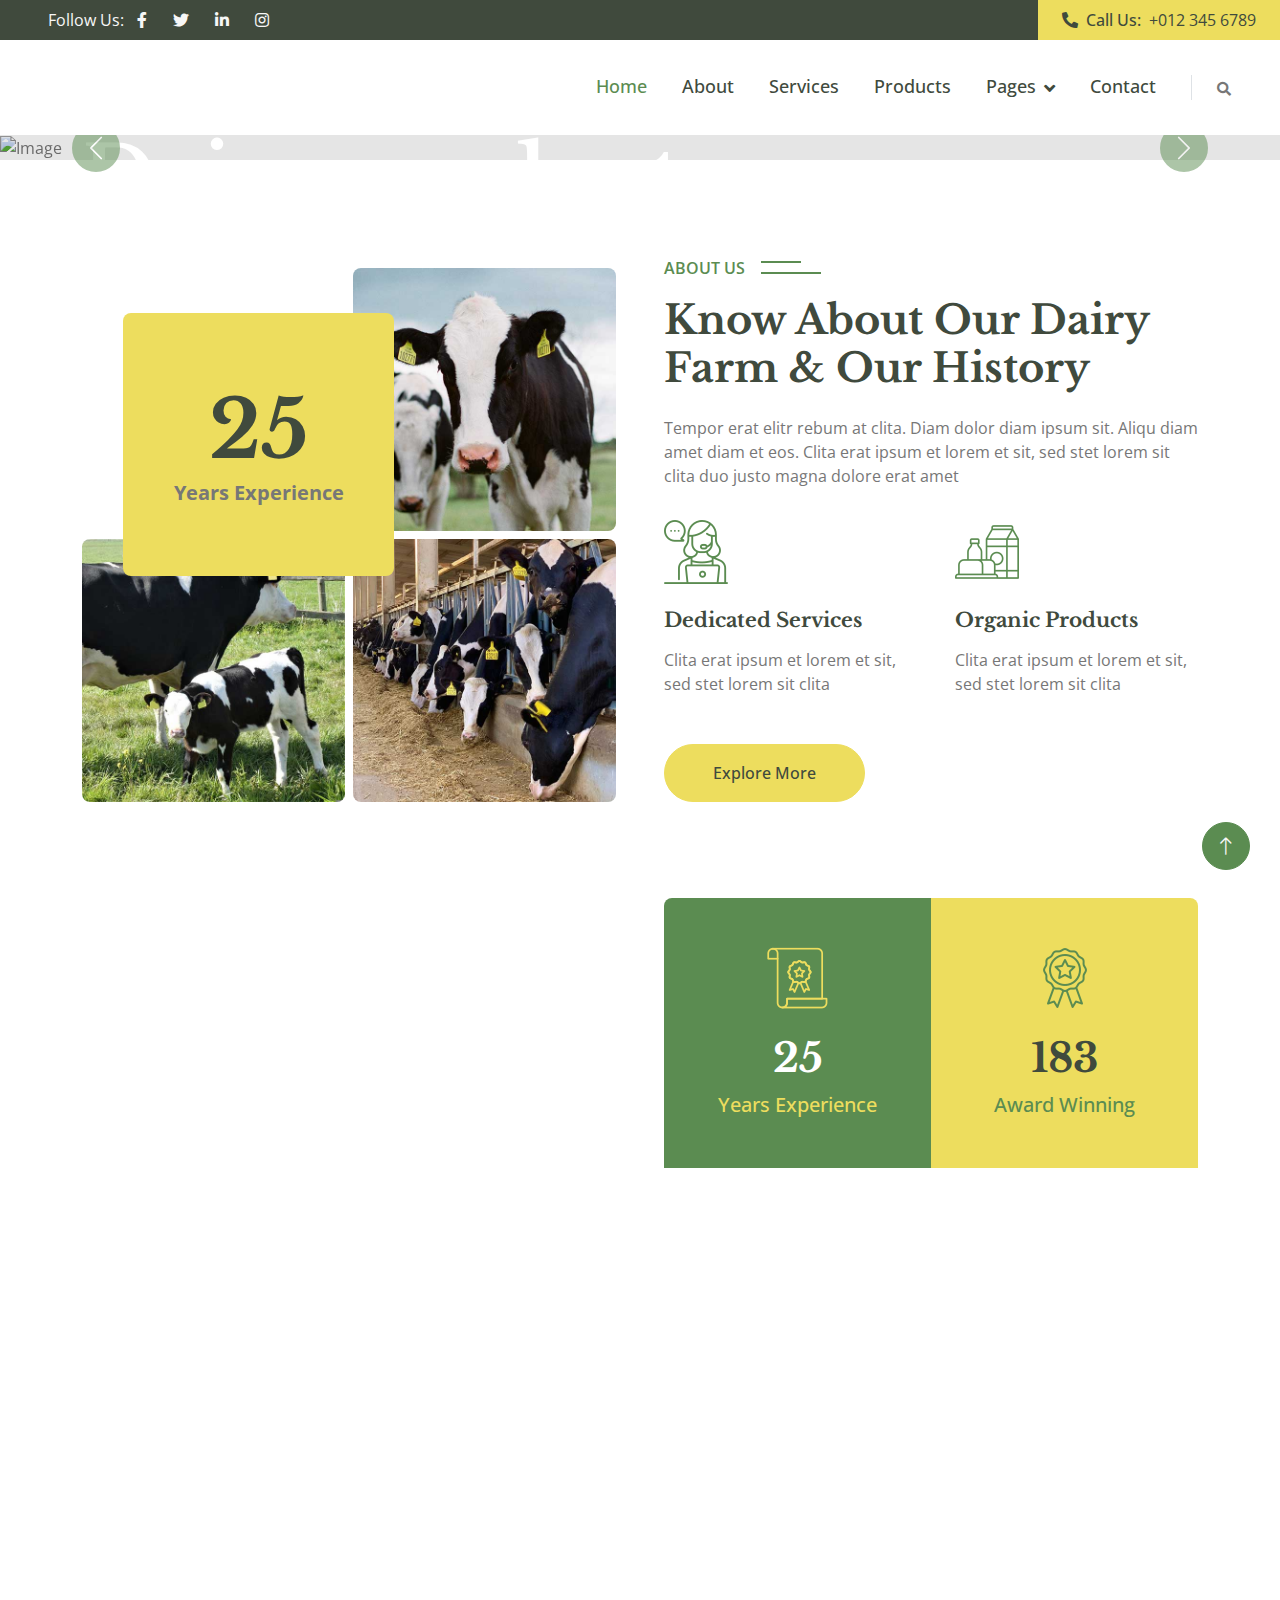
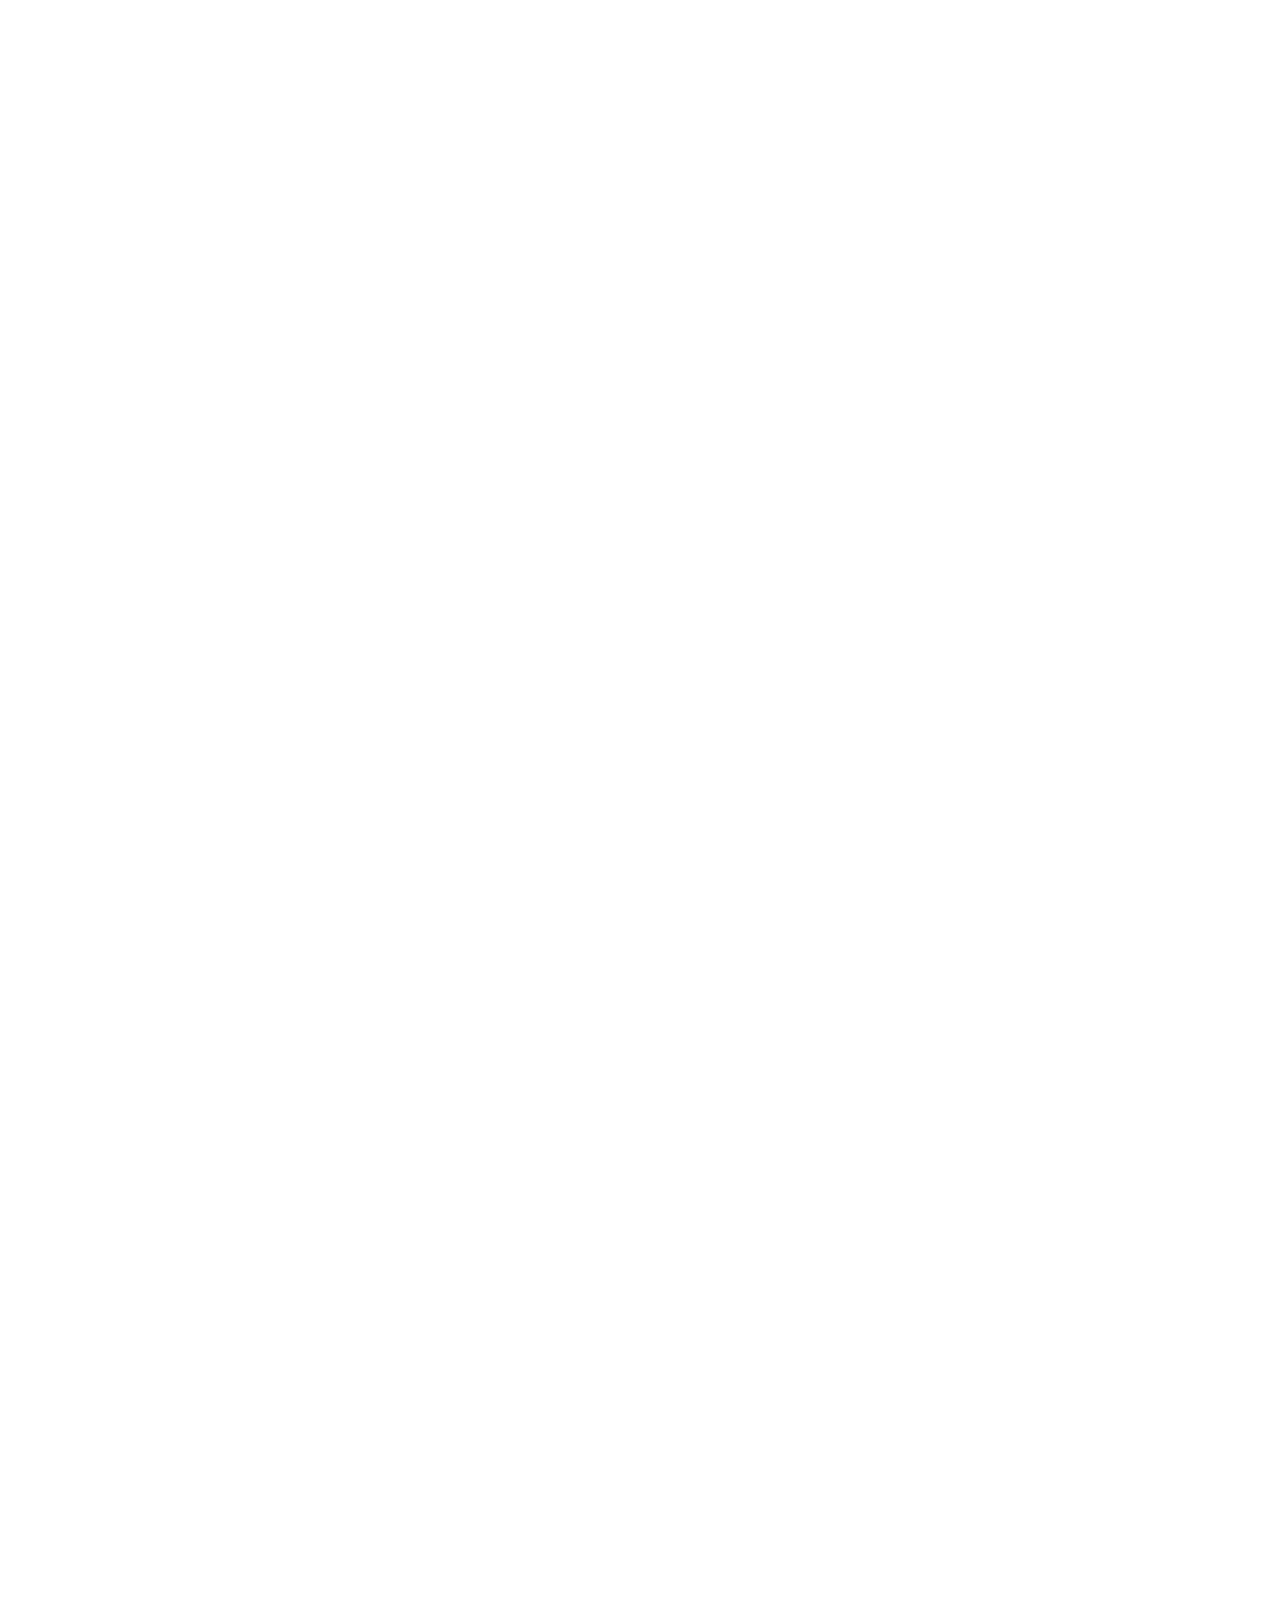
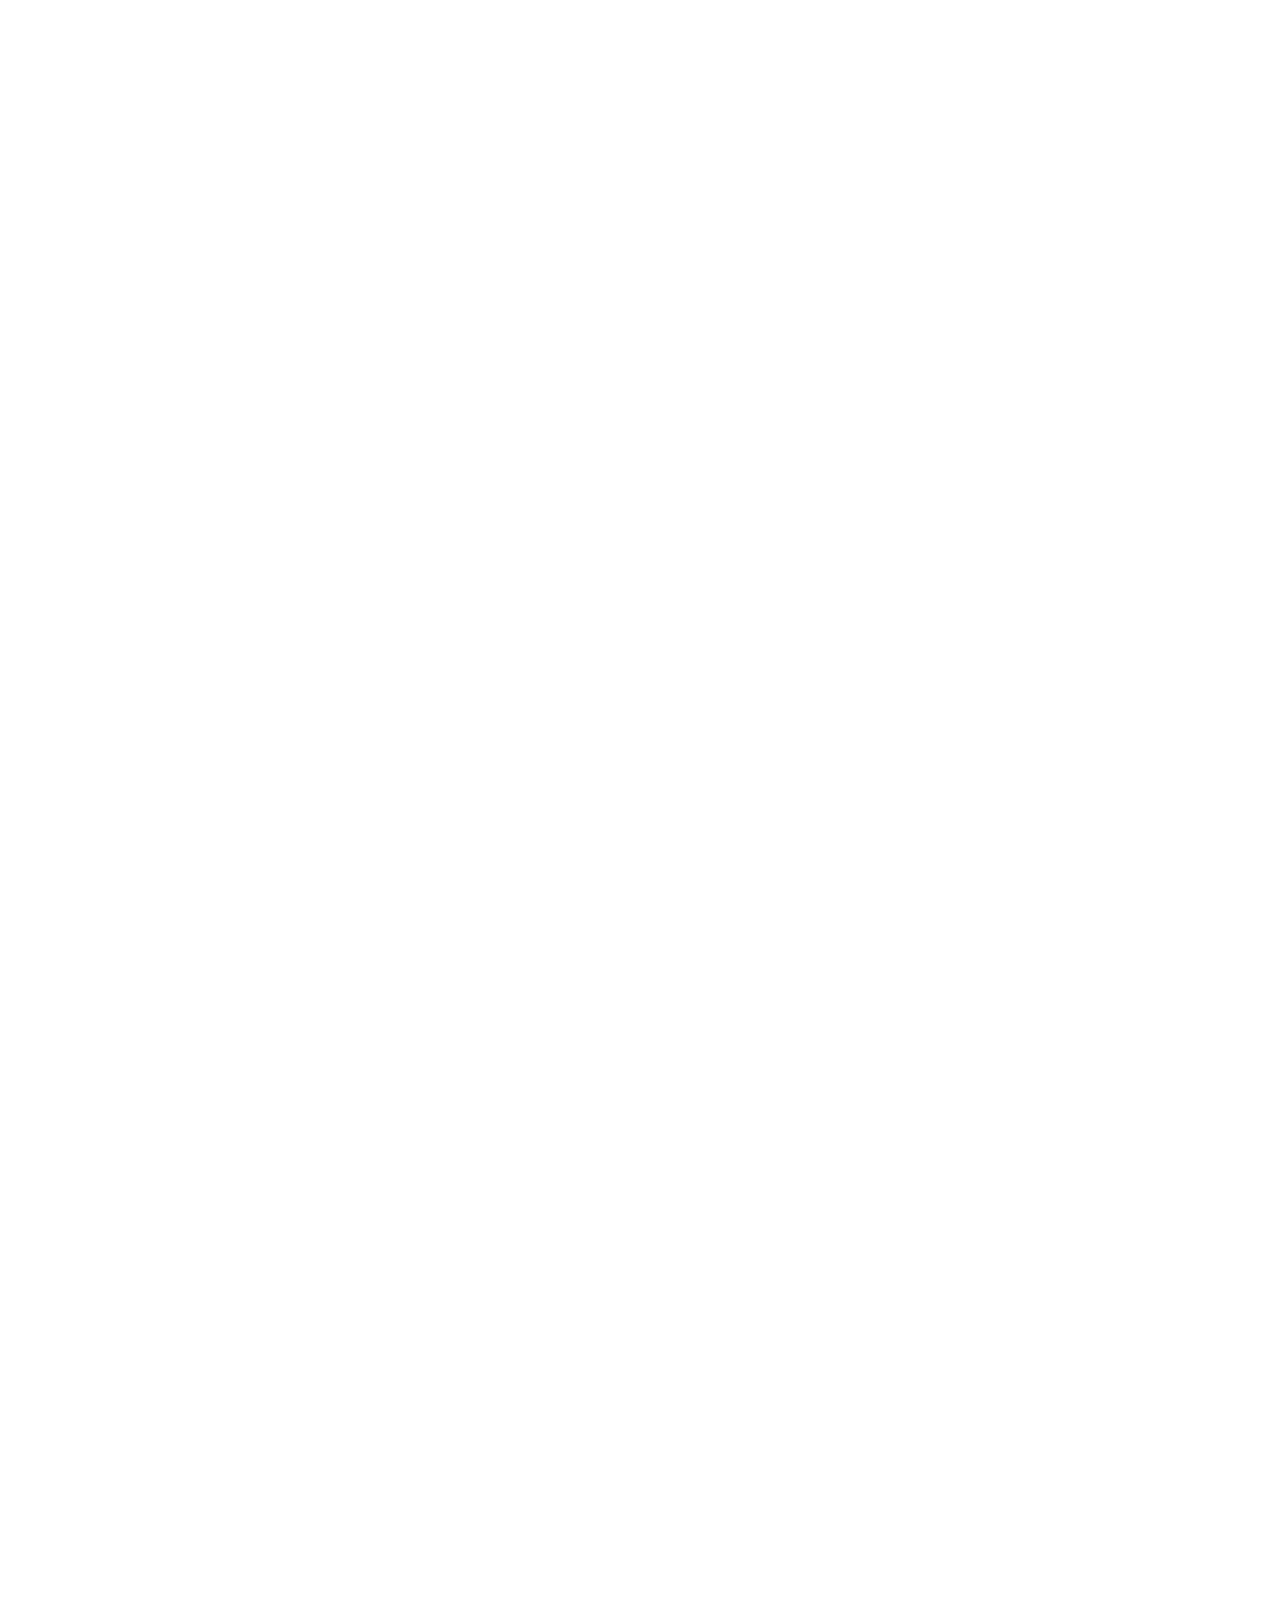
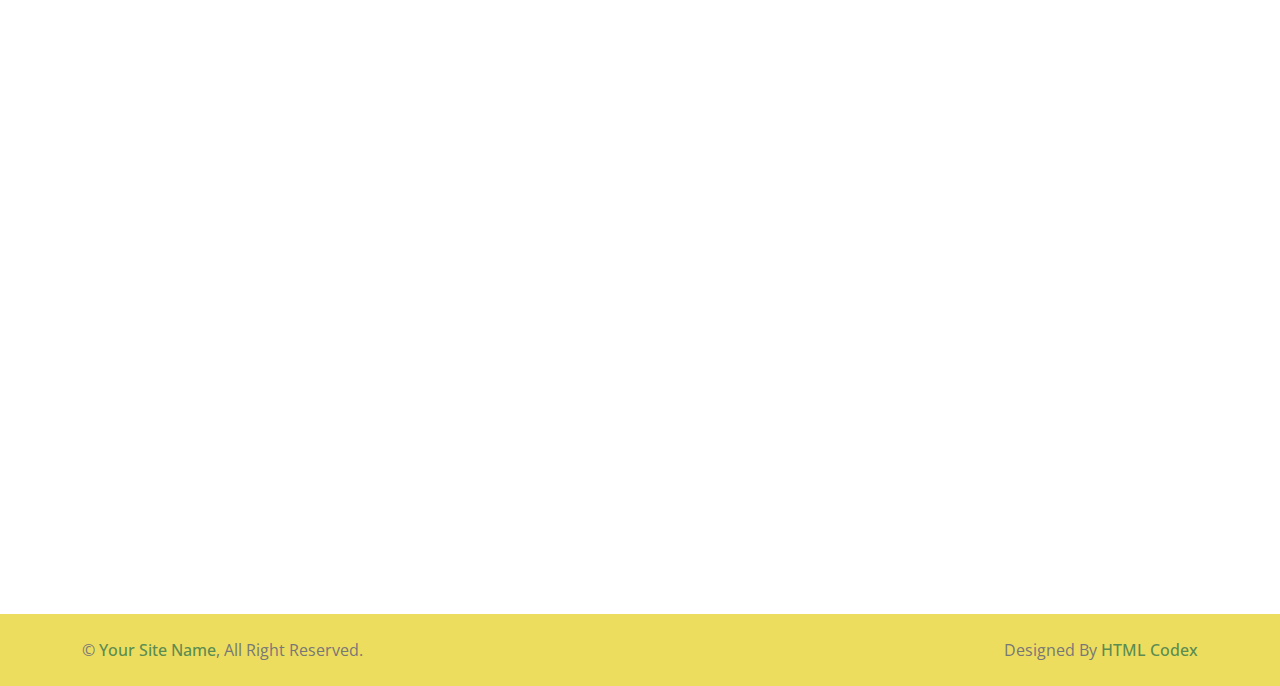
==== commit 6c34cbe6: "reformating images" ====
--- a/dairy-website-template/index.html
+++ b/dairy-website-template/index.html
@@ -3,7 +3,7 @@
 
 <head>
     <meta charset="utf-8">
-    <title>Milky - Dairy Website Template</title>
+    <title>Amir Allam</title>
     <meta content="width=device-width, initial-scale=1.0" name="viewport">
     <meta content="" name="keywords">
     <meta content="" name="description">
@@ -65,9 +65,9 @@
 
     <!-- Navbar Start -->
     <nav class="navbar navbar-expand-lg bg-white navbar-light sticky-top px-4 px-lg-5">
-        <a href="index.html" class="navbar-brand d-flex align-items-center">
-            <h1 class="m-0">Milky</h1>
-        </a>
+        <!-- <a href="index.html" class="navbar-brand d-flex align-items-center">
+            <h1 class="m-0">Amir Allam</h1>
+        </a> -->
         <button type="button" class="navbar-toggler me-0" data-bs-toggle="collapse" data-bs-target="#navbarCollapse">
             <span class="navbar-toggler-icon"></span>
         </button>
@@ -102,7 +102,7 @@
         <div id="header-carousel" class="carousel slide" data-bs-ride="carousel">
             <div class="carousel-inner">
                 <div class="carousel-item active">
-                    <img class="w-100" src="img/carousel-1.jpg" alt="Image">
+                    <img class="w-100" src="img/AAllam_img/amir-allam-rienhardt-color.jpg" alt="Image">
                     <div class="carousel-caption">
                         <div class="container">
                             <div class="row justify-content-start">
@@ -116,7 +116,7 @@
                     </div>
                 </div>
                 <div class="carousel-item">
-                    <img class="w-100" src="img/carousel-2.jpg" alt="Image">
+                    <img class="w-100" src="img/AAllam_img/amir-allam-4-second-floor-interior-close-up.jpg" alt="Image">
                     <div class="carousel-caption">
                         <div class="container">
                             <div class="row justify-content-end">
@@ -246,13 +246,13 @@
 
 
     <!-- Banner Start -->
-    <div class="container-fluid banner my-5 py-5" data-parallax="scroll" data-image-src="img/banner.jpg">
+    <div class="container-fluid banner my-5 py-5" data-parallax="scroll" data-image-src="img/AAllam_img/amir-allam-23-capncrunch-illo.jpg">
         <div class="container py-5">
             <div class="row g-5">
                 <div class="col-lg-6 wow fadeIn" data-wow-delay="0.3s">
                     <div class="row g-4 align-items-center">
                         <div class="col-sm-4">
-                            <img class="img-fluid rounded" src="img/banner-1.jpg" alt="">
+                            <img class="img-fluid rounded" src="img/AAllam_img/amir-allam-4-cyberpunk-illiustration-shink.jpg" alt="">
                         </div>
                         <div class="col-sm-8">
                             <h2 class="text-white mb-3">We Sell Best Dairy Products</h2>
@@ -264,7 +264,7 @@
                 <div class="col-lg-6 wow fadeIn" data-wow-delay="0.5s">
                     <div class="row g-4 align-items-center">
                         <div class="col-sm-4">
-                            <img class="img-fluid rounded" src="img/banner-2.jpg" alt="">
+                            <img class="img-fluid rounded" src="img/AAllam_img/amir-allam-22-toxic-chick-7.jpg" alt="">
                         </div>
                         <div class="col-sm-8">
                             <h2 class="text-white mb-3">We Deliver Fresh Mild Worldwide</h2>
@@ -344,13 +344,13 @@
             <div class="col-lg-3 col-md-6 wow fadeInUp" data-wow-delay="0.1s">
                 <div class="row g-0">
                     <div class="col-12">
-                        <a class="d-block" href="img/gallery-5.jpg" data-lightbox="gallery">
-                            <img class="img-fluid" src="img/gallery-5.jpg" alt="">
-                        </a>
-                    </div>
-                    <div class="col-12">
-                        <a class="d-block" href="img/gallery-1.jpg" data-lightbox="gallery">
-                            <img class="img-fluid" src="img/gallery-1.jpg" alt="">
+                        <a class="d-block" href="img/AAllam_img/amir-allam-15-underworld-final-copy-2.jpg" data-lightbox="gallery">
+                            <img class="img-fluid" src="img/AAllam_img/amir-allam-15-underworld-final-copy-2.jpg" alt="">
+                        </a>
+                    </div>
+                    <div class="col-12">
+                        <a class="d-block" href="img/AAllam_img/amir-allam-2-spawnartstation.jpg" data-lightbox="gallery">
+                            <img class="img-fluid" src="img/AAllam_img/amir-allam-2-spawnartstation.jpg" alt="">
                         </a>
                     </div>
                 </div>
@@ -358,13 +358,13 @@
             <div class="col-lg-3 col-md-6 wow fadeInUp" data-wow-delay="0.3s">
                 <div class="row g-0">
                     <div class="col-12">
-                        <a class="d-block" href="img/gallery-2.jpg" data-lightbox="gallery">
-                            <img class="img-fluid" src="img/gallery-2.jpg" alt="">
-                        </a>
-                    </div>
-                    <div class="col-12">
-                        <a class="d-block" href="img/gallery-6.jpg" data-lightbox="gallery">
-                            <img class="img-fluid" src="img/gallery-6.jpg" alt="">
+                        <a class="d-block" href="img/AAllam_img/amir-allam-5-illustration.jpg" data-lightbox="gallery">
+                            <img class="img-fluid" src="img/AAllam_img/amir-allam-5-illustration.jpg" alt="">
+                        </a>
+                    </div>
+                    <div class="col-12">
+                        <a class="d-block" href="img/AAllam_img/amir-allam-7october-nemesis-concept-page.jpg" data-lightbox="gallery">
+                            <img class="img-fluid" src="img/AAllam_img/amir-allam-7october-nemesis-concept-page.jpg" alt="">
                         </a>
                     </div>
                 </div>
@@ -372,13 +372,13 @@
             <div class="col-lg-3 col-md-6 wow fadeInUp" data-wow-delay="0.5s">
                 <div class="row g-0">
                     <div class="col-12">
-                        <a class="d-block" href="img/gallery-7.jpg" data-lightbox="gallery">
-                            <img class="img-fluid" src="img/gallery-7.jpg" alt="">
-                        </a>
-                    </div>
-                    <div class="col-12">
-                        <a class="d-block" href="img/gallery-3.jpg" data-lightbox="gallery">
-                            <img class="img-fluid" src="img/gallery-3.jpg" alt="">
+                        <a class="d-block" href="img/AAllam_img/amir-allam-21arial.jpg" data-lightbox="gallery">
+                            <img class="img-fluid" src="img/AAllam_img/amir-allam-21arial.jpg" alt="">
+                        </a>
+                    </div>
+                    <div class="col-12">
+                        <a class="d-block" href="img/AAllam_img/amir-allam-acid-sparc-final.jpg" data-lightbox="gallery">
+                            <img class="img-fluid" src="img/AAllam_img/amir-allam-acid-sparc-final.jpg" alt="">
                         </a>
                     </div>
                 </div>
@@ -386,13 +386,13 @@
             <div class="col-lg-3 col-md-6 wow fadeInUp" data-wow-delay="0.7s">
                 <div class="row g-0">
                     <div class="col-12">
-                        <a class="d-block" href="img/gallery-4.jpg" data-lightbox="gallery">
-                            <img class="img-fluid" src="img/gallery-4.jpg" alt="">
-                        </a>
-                    </div>
-                    <div class="col-12">
-                        <a class="d-block" href="img/gallery-8.jpg" data-lightbox="gallery">
-                            <img class="img-fluid" src="img/gallery-8.jpg" alt="">
+                        <a class="d-block" href="img/AAllam_img/amir-allam-amethyst-final.jpg" data-lightbox="gallery">
+                            <img class="img-fluid" src="img/AAllam_img/amir-allam-amethyst-final.jpg" alt="">
+                        </a>
+                    </div>
+                    <div class="col-12">
+                        <a class="d-block" href="img/AAllam_img/amir-allam-dark.jpg" data-lightbox="gallery">
+                            <img class="img-fluid" src="img/AAllam_img/amir-allam-dark.jpg" alt="">
                         </a>
                     </div>
                 </div>
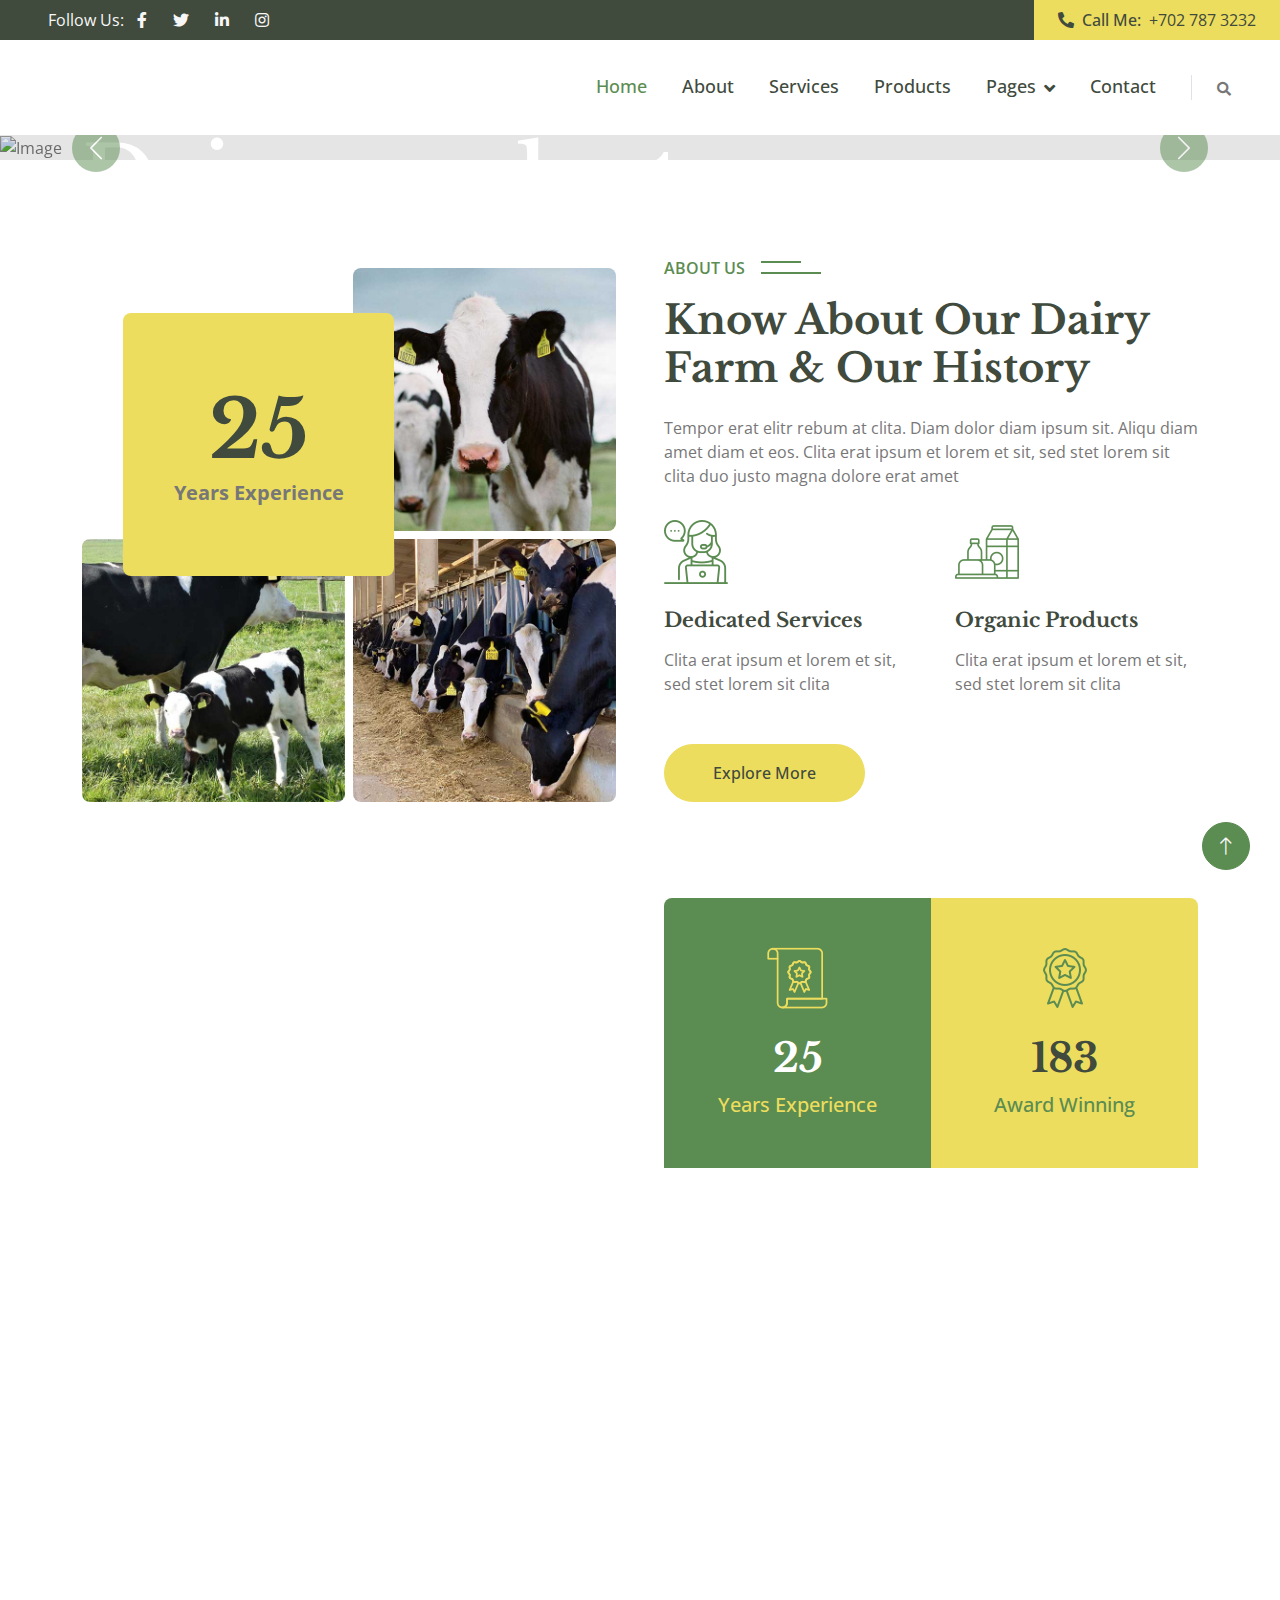
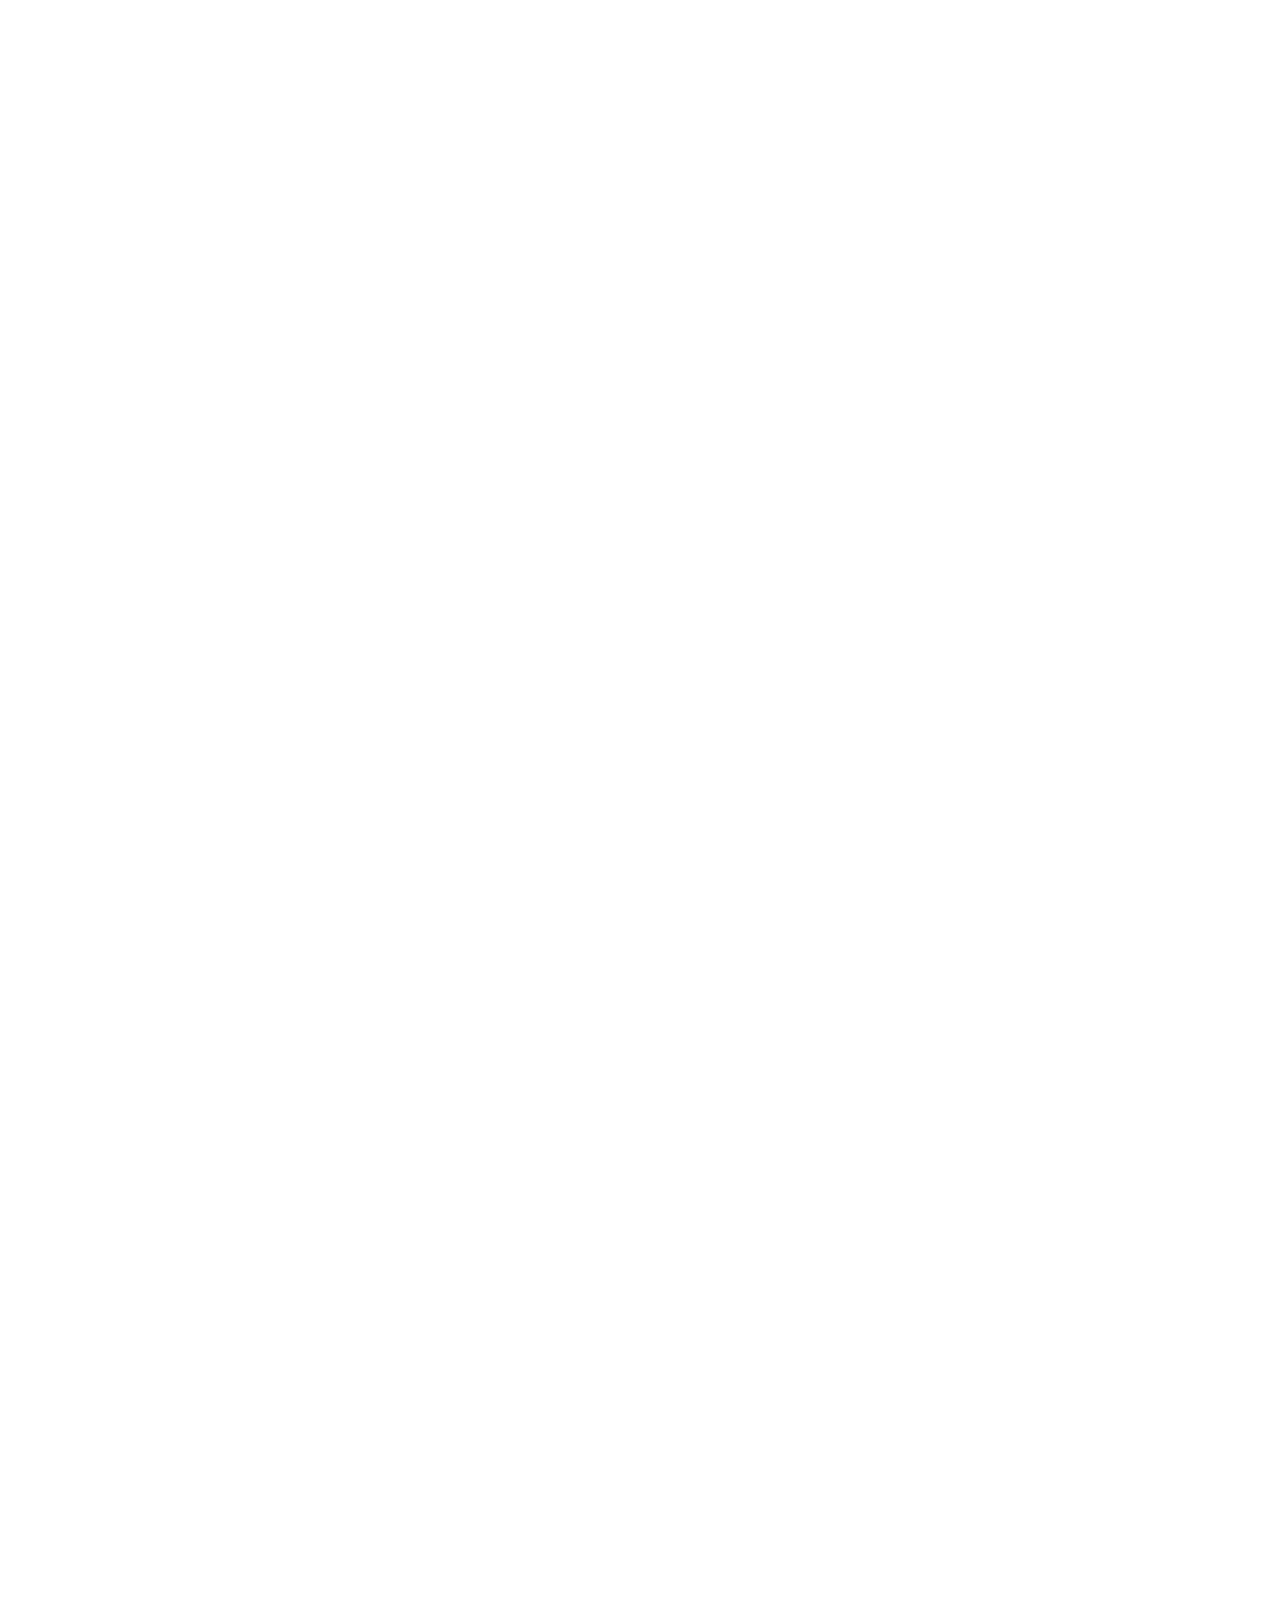
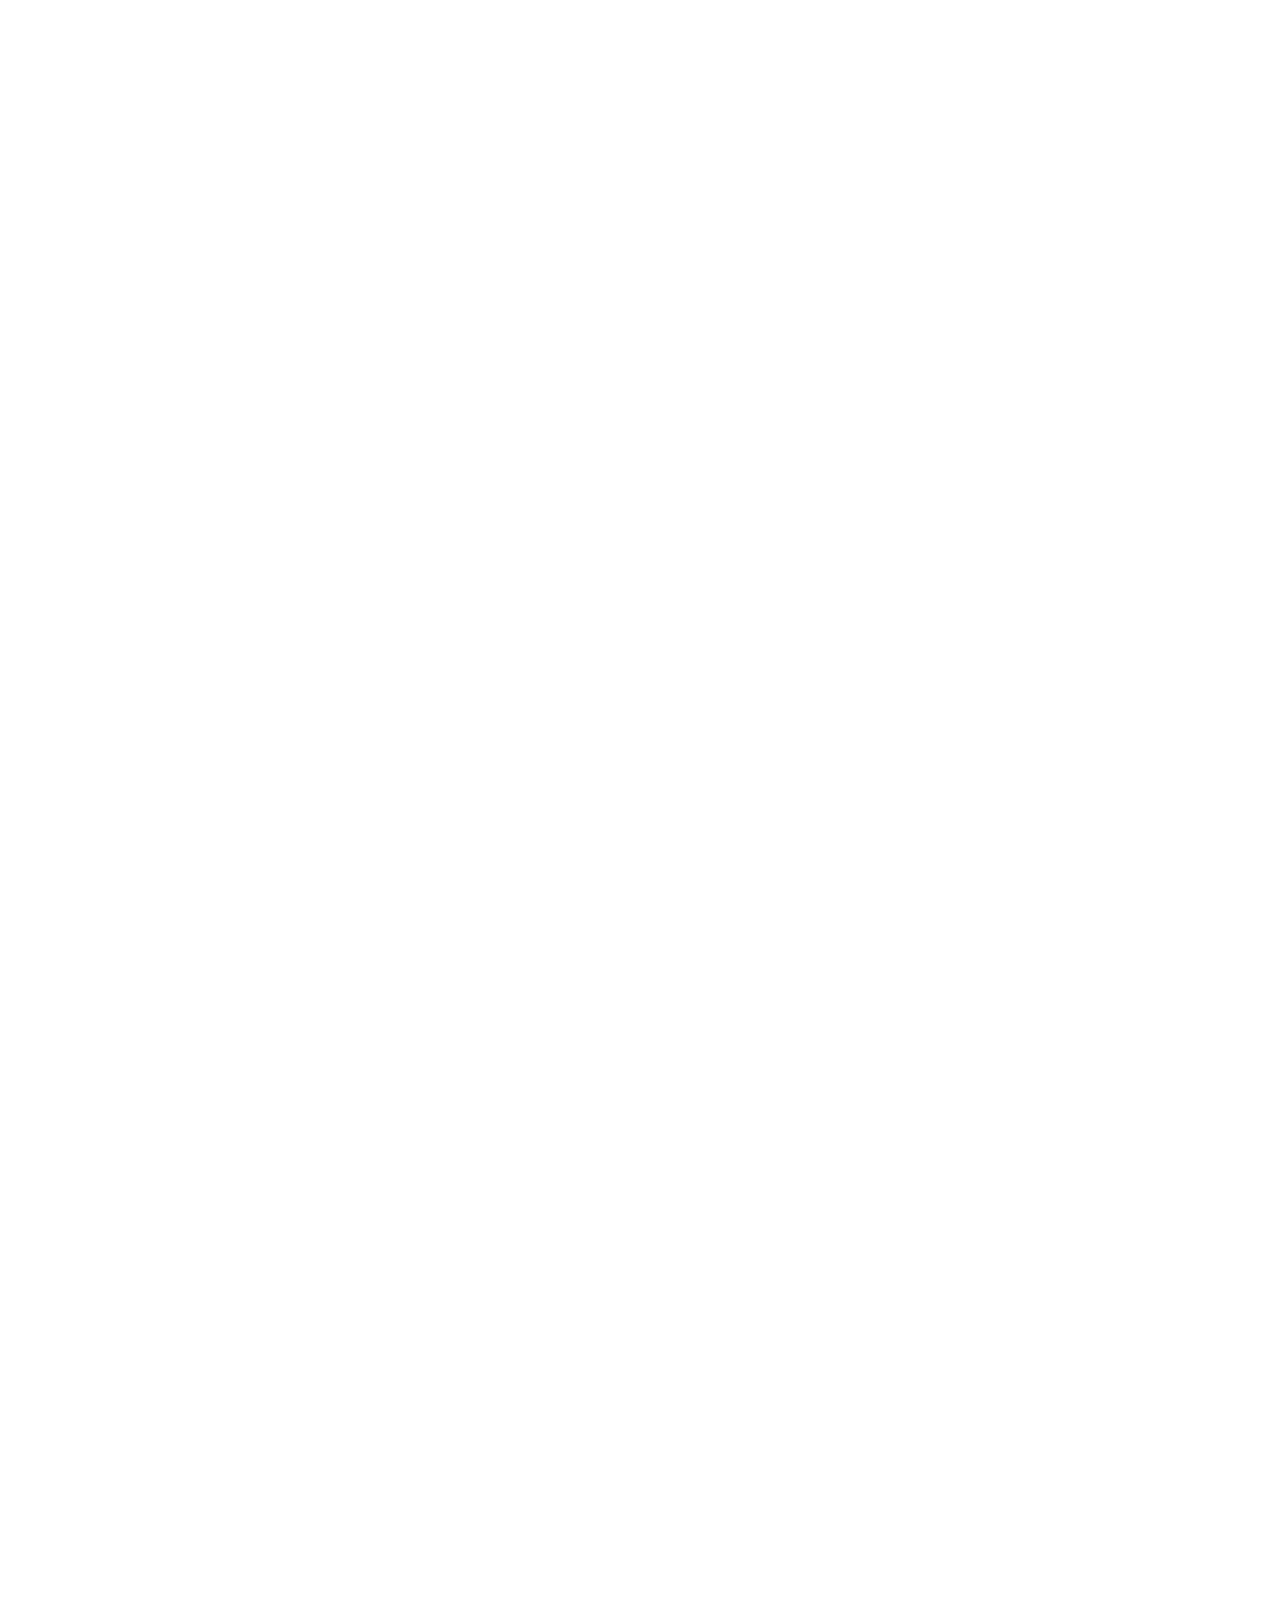
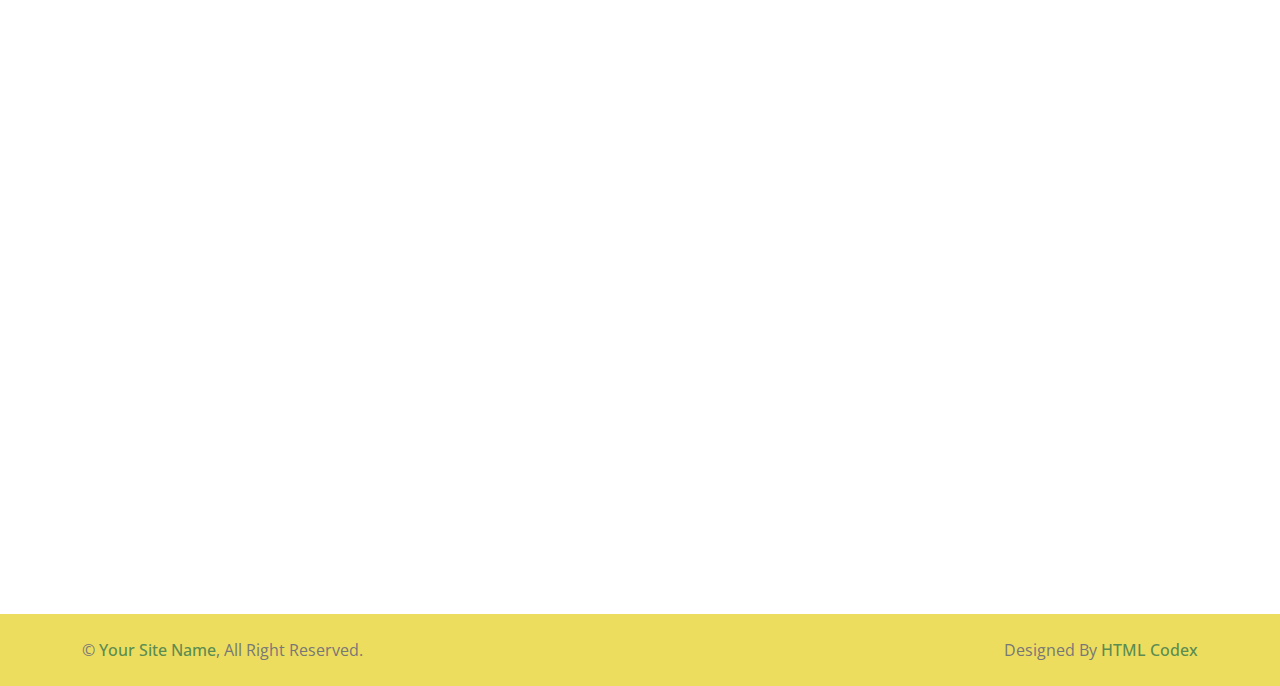
==== commit c19adbb7: "Starting From Scratch" ====
--- a/dairy-website-template/index.html
+++ b/dairy-website-template/index.html
@@ -54,8 +54,8 @@
             </div>
             <div class="col-lg-6 text-end">
                 <div class="h-100 bg-secondary d-inline-flex align-items-center text-dark py-2 px-4">
-                    <span class="me-2 fw-semi-bold"><i class="fa fa-phone-alt me-2"></i>Call Us:</span>
-                    <span>+012 345 6789</span>
+                    <span class="me-2 fw-semi-bold"><i class="fa fa-phone-alt me-2"></i>Call Me:</span>
+                    <span>+702 787 3232</span>
                 </div>
             </div>
         </div>
